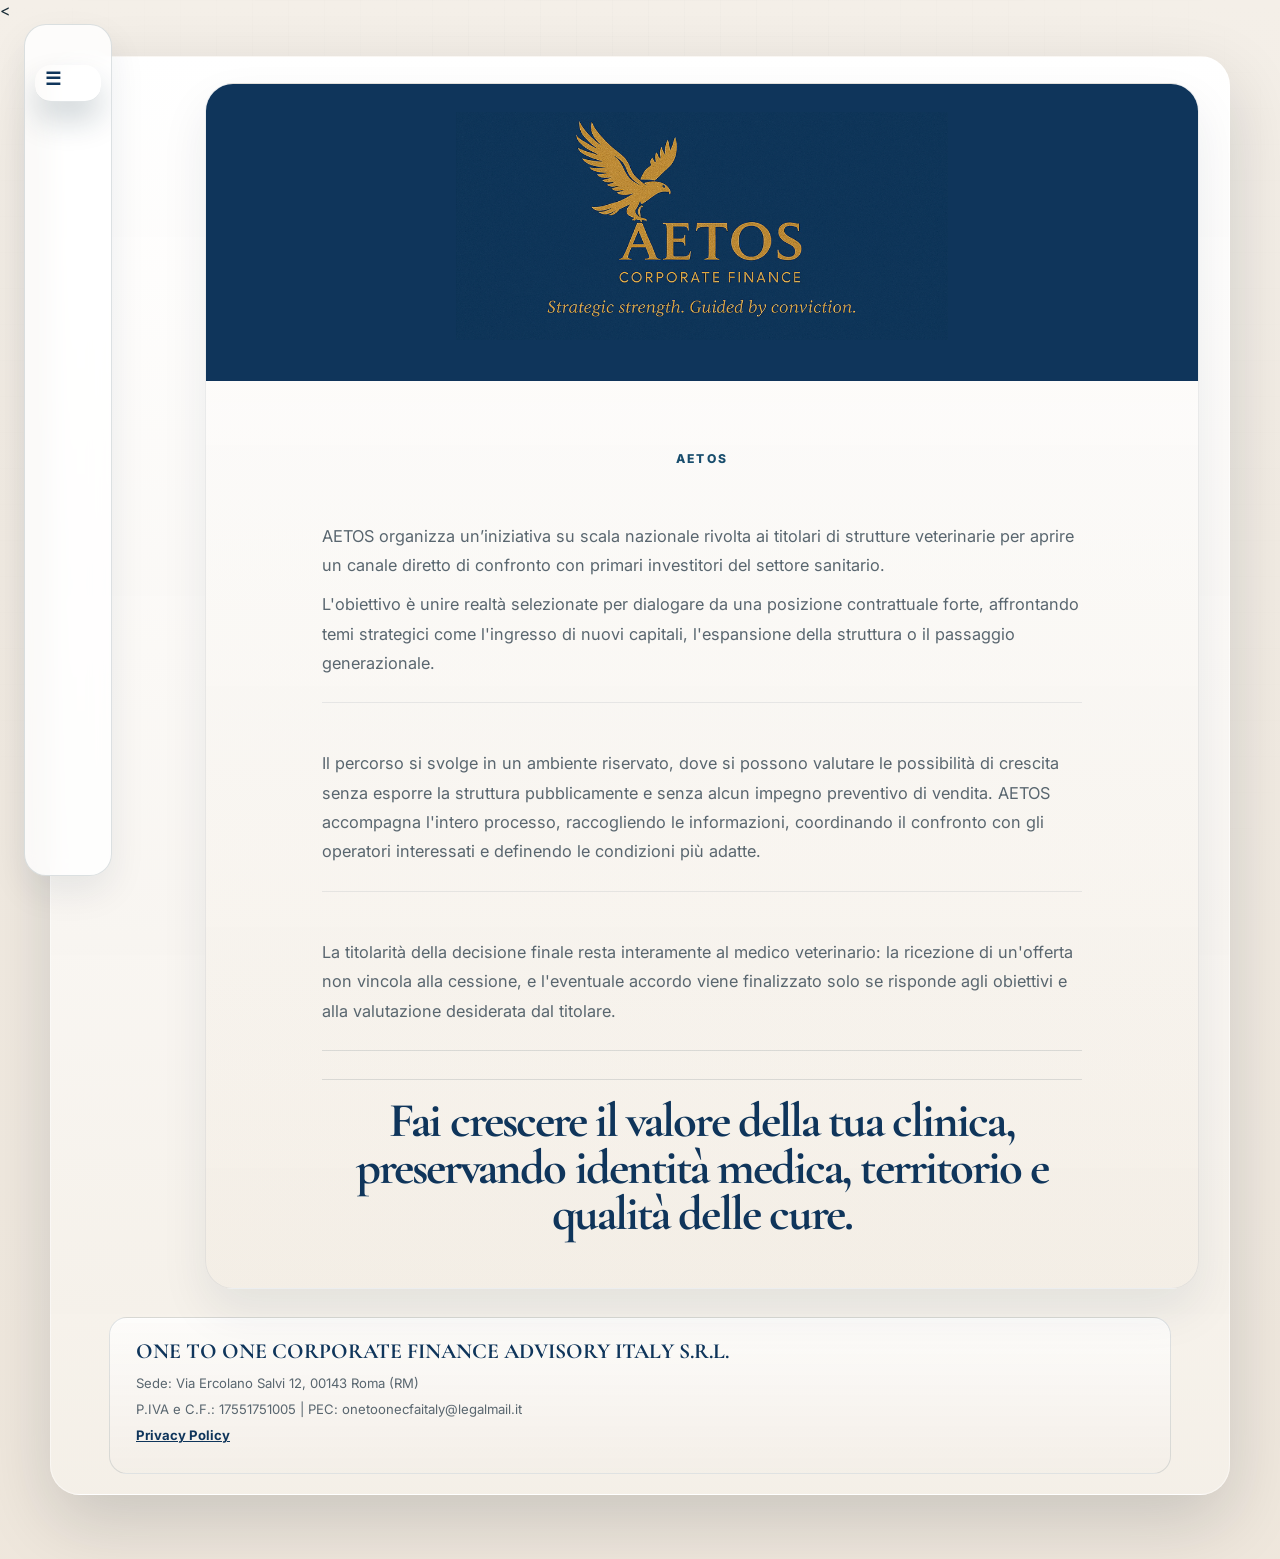
==== index.html @ 344b4015 "Collega mobile-fix v99" ====
<<!DOCTYPE html>
<html lang="it">
<head>
    <meta charset="UTF-8">
    <meta name="viewport" content="width=device-width, initial-scale=1.0">

    <title>Candidatura | Veterinary Target Platform</title>

    <style>
        @import url('https://fonts.googleapis.com/css2?family=Cormorant+Garamond:wght@400;500;600;700&family=Inter:wght@400;500;600;700;800&display=swap');

:root {
            --navy-950: #071c2b;
            --navy-900: #0f355b;
            --navy-800: #123a53;
            --navy-700: #184d6d;
            --gold-500: #1b4d6d;
            --gold-400: #2a6488;
            --gold-300: #3d7ca0;
            --ivory: #f4efe7;
            --text: #172b36;
            --muted: #59666f;
            --panel: rgba(255, 255, 255, 0.96);
            --soft-border: rgba(13, 44, 61, 0.12);
            --shadow: 0 32px 90px rgba(7, 20, 29, 0.32);
            --ease-smooth: cubic-bezier(0.16, 1, 0.3, 1);
            --ease-out: cubic-bezier(0.22, 1, 0.36, 1);
        }

        * {
            box-sizing: border-box;
        }

        html {
            scroll-behavior: smooth;
        }

        body {
            margin: 0;
            font-family: "Inter", "Segoe UI", sans-serif;
            background: linear-gradient(180deg, rgba(244, 239, 232, 1), rgba(238, 230, 219, 0.96));
            color: var(--text);
            position: relative;
        }

        body::before {
            content: "";
            position: fixed;
            inset: 0;
            background-image:
                linear-gradient(rgba(13,44,61,0.015) 1px, transparent 1px),
                linear-gradient(90deg, rgba(13,44,61,0.015) 1px, transparent 1px);
            background-size: 36px 36px;
            mask-image: radial-gradient(circle at center, black 35%, transparent 100%);
            pointer-events: none;
        }

        ::selection {
            background: rgba(216, 181, 98, 0.35);
        }

        .page-shell {
            padding: 36px 22px 64px;
            position: relative;
            z-index: 1;
            min-height: 100vh;
        }

        .home-layout {
            max-width: 1180px;
            margin: 0 auto;
            min-height: 100%;
            position: relative;
        }

        .side-rail {
            position: fixed;
            top: 24px;
            left: 24px;
            width: 88px;
            min-height: calc(100vh - 48px);
            background: rgba(255, 255, 255, 0.82);
            border: 1px solid rgba(13, 44, 61, 0.14);
            border-radius: 22px;
            padding: 12px 10px;
            box-shadow: 0 16px 36px rgba(13, 44, 61, 0.08);
            backdrop-filter: blur(10px);
            transition: width 0.25s ease, padding 0.25s ease;
            overflow: hidden;
            z-index: 20;
            display: flex;
            flex-direction: column;
        }

        .side-rail.is-expanded {
            width: 230px;
            padding: 14px 12px;
        }

        .side-brand {
            display: flex;
            justify-content: flex-start;
            align-items: center;
            width: 100%;
            padding: 6px 0 12px 10px;
            border: none;
            background: transparent;
            cursor: pointer;
            border-bottom: 1px solid rgba(13, 44, 61, 0.12);
            margin-bottom: 14px;
            color: var(--navy-900);
            font-size: 1.1rem;
            line-height: 1;
        }

        .side-menu {
            display: none;
            flex-direction: column;
            gap: 10px;
            width: 100%;
            margin-top: 4px;
        }

        .side-rail.is-expanded .side-menu {
            display: flex;
        }

        .side-menu-button {
            width: 100%;
            display: flex;
            align-items: center;
            justify-content: center;
            gap: 10px;
            padding: 12px 14px;
            border: 1px solid rgba(13, 44, 61, 0.12);
            border-radius: 14px;
            background: rgba(255,255,255,0.9);
            color: var(--navy-900);
            font-size: 0.78rem;
            font-weight: 800;
            letter-spacing: 0.1em;
            text-transform: uppercase;
            cursor: pointer;
            transition: transform 0.25s var(--ease-out), border-color 0.25s var(--ease-out), box-shadow 0.25s var(--ease-out), background 0.25s var(--ease-out);
            text-align: center;
            position: relative;
            overflow: hidden;
        }

        .side-menu-button::after {
            content: "";
            position: absolute;
            left: 12px;
            right: 12px;
            bottom: 7px;
            height: 1px;
            background: rgba(13, 44, 61, 0.7);
            transform: scaleX(0);
            transform-origin: left center;
            transition: transform 0.3s var(--ease-out);
        }

        .side-menu-button:hover::after {
            transform: scaleX(1);
        }

        .side-menu-button:hover {
            transform: translateY(-1px);
            border-color: rgba(13, 44, 61, 0.26);
            box-shadow: 0 8px 18px rgba(13, 44, 61, 0.06);
            background: rgba(255,255,255,1);
        }

        .menu-icon {
            font-size: 1rem;
            line-height: 1;
        }

        .content-panel {
            min-height: 520px;
            background: linear-gradient(180deg, rgba(255,255,255,0.97), rgba(244,239,232,0.99));
            border: 1px solid rgba(13, 44, 61, 0.08);
            border-radius: 28px;
            box-shadow: 0 22px 48px rgba(13, 44, 61, 0.08);
            overflow: hidden;
            position: relative;
            margin-left: 124px;
        }

        .content-panel::before {
            display: none;
        }

        .home-empty-state {
            min-height: 420px;
            display: flex;
            align-items: center;
            justify-content: center;
            background: linear-gradient(180deg, rgba(255,255,255,0.1), rgba(216, 181, 98, 0.02));
            border-radius: 0 0 28px 28px;
            padding: 36px 18px 44px;
        }

        .origination-shell {
            width: min(100%, 860px);
            margin: 0 auto;
            padding: 12px 0 6px;
        }

        .origination-header {
            text-align: center;
            margin-bottom: 32px;
        }

        .origination-kicker {
            margin: 0;
            color: var(--navy-700);
            font-size: 0.76rem;
            font-weight: 800;
            letter-spacing: 0.18em;
            text-transform: uppercase;
        }

        .origination-flow {
            display: flex;
            flex-direction: column;
            align-items: center;
            gap: 22px;
        }

        .origination-step {
            width: min(100%, 760px);
            display: flex;
            align-items: center;
            gap: 20px;
            padding: 24px 0;
            background: transparent;
            border: none;
            border-bottom: 1px solid rgba(13, 44, 61, 0.08);
            border-radius: 0;
            box-shadow: none;
            opacity: 0;
            transform: translateY(24px);
            animation: originationFadeUp 0.7s ease forwards;
        }

        .origination-step-result {
            border-bottom: 1px solid rgba(13, 44, 61, 0.12);
            background: transparent;
            box-shadow: none;
        }

        .step-01 {
            animation-delay: 0.15s;
        }

        .step-02 {
            animation-delay: 0.9s;
        }

        .step-03 {
            animation-delay: 1.65s;
        }

        .step-copy {
            display: flex;
            flex-direction: column;
            gap: 10px;
            width: 100%;
        }

        .step-description {
            margin: 0;
            color: var(--muted);
            font-size: 1.02rem;
            line-height: 1.8;
        }

        .origination-slogan-wrap {
            width: min(100%, 760px);
            margin: 28px auto 0;
            text-align: center;
            opacity: 0;
            transform: translateY(24px);
            animation: originationFadeUp 0.8s ease forwards;
            animation-delay: 2.45s;
            padding-top: 18px;
            border-top: 1px solid rgba(13, 44, 61, 0.12);
        }

        .origination-slogan {
            margin: 0;
            color: var(--navy-900);
            font-family: "Cormorant Garamond", Georgia, serif;
            font-weight: 700;
            font-size: clamp(2.5rem, 3.8vw, 4.2rem);
            line-height: 0.96;
            letter-spacing: -0.04em;
        }

        .home-main-content {
            width: min(100%, 1040px);
            margin: 0 auto;
            padding: 8px 0 18px;
        }

        .section-shell {
            width: min(100%, 1000px);
            margin: 0 auto;
        }

        .hero-section {
            display: grid;
            grid-template-columns: minmax(0, 1.45fr) minmax(250px, 0.75fr);
            gap: 28px;
            align-items: center;
            padding: 10px 0 8px;
        }

        .section-kicker {
            margin: 0 0 14px;
            color: var(--navy-700);
            font-size: 0.74rem;
            font-weight: 800;
            letter-spacing: 0.18em;
            text-transform: uppercase;
        }

        .hero-copy h1 {
            margin: 0;
            font-size: clamp(3rem, 4vw, 5rem);
            line-height: 0.96;
            letter-spacing: -0.05em;
        }

        .lead {
            margin: 22px 0 0;
            color: var(--muted);
            font-size: 1.08rem;
            line-height: 1.8;
            max-width: 720px;
        }

        .hero-badges {
            display: flex;
            flex-wrap: wrap;
            gap: 12px;
            margin-top: 22px;
        }

        .mini-badge {
            display: inline-flex;
            align-items: center;
            padding: 10px 14px;
            border-radius: 999px;
            background: rgba(15, 53, 91, 0.06);
            border: 1px solid rgba(15, 53, 91, 0.12);
            font-size: 0.82rem;
            font-weight: 700;
            color: var(--navy-900);
            line-height: 1.2;
        }

        .hero-actions {
            margin-top: 28px;
        }

        .primary-button {
            display: inline-flex;
            align-items: center;
            justify-content: center;
            padding: 16px 24px;
            border-radius: 16px;
            background: linear-gradient(135deg, var(--navy-900), var(--navy-700), var(--gold-500));
            color: #edf4fb;
            font-size: 0.88rem;
            font-weight: 800;
            letter-spacing: 0.08em;
            text-transform: uppercase;
            text-decoration: none;
            box-shadow: 0 18px 30px rgba(13, 44, 61, 0.18);
            transition: transform 0.2s ease, box-shadow 0.2s ease, filter 0.2s ease;
        }

        .primary-button:hover {
            transform: translateY(-1px);
            box-shadow: 0 24px 38px rgba(13, 44, 61, 0.24);
            filter: brightness(1.04);
        }

        .hero-panel {
            background: linear-gradient(180deg, rgba(15, 53, 91, 0.06), rgba(15, 53, 91, 0.02));
            border: 1px solid rgba(15, 53, 91, 0.12);
            border-radius: 24px;
            padding: 22px 20px;
            box-shadow: inset 0 1px 0 rgba(255,255,255,0.7);
        }

        .metric {
            display: flex;
            flex-direction: column;
            gap: 4px;
            padding: 14px 0;
            border-bottom: 1px solid rgba(13, 44, 61, 0.08);
        }

        .metric:last-child {
            border-bottom: none;
            padding-bottom: 0;
        }

        .metric-value {
            font-size: clamp(1.8rem, 2vw, 2.6rem);
            font-weight: 800;
            line-height: 1;
            color: var(--navy-900);
            font-family: "Cormorant Garamond", Georgia, serif;
            letter-spacing: -0.04em;
        }

        .metric-label {
            color: var(--muted);
            font-size: 0.86rem;
            line-height: 1.6;
        }

        .section-heading {
            margin-bottom: 24px;
        }

        .section-heading h2 {
            margin: 0;
        }

        .comparison-grid,
        .conditions-grid,
        .process-grid {
            display: grid;
            gap: 20px;
        }

        .comparison-grid {
            grid-template-columns: repeat(2, minmax(0, 1fr));
        }

        .comparison-card,
        .condition-card,
        .process-step,
        .compact-form {
            background: linear-gradient(180deg, rgba(255,255,255,0.65), rgba(244,239,232,0.7));
            border: 1px solid rgba(13, 44, 61, 0.08);
            border-radius: 24px;
            box-shadow: inset 0 1px 0 rgba(255,255,255,0.7);
        }

        .comparison-card {
            padding: 24px 22px;
            transition: transform 0.25s var(--ease-out), border-color 0.25s var(--ease-out), box-shadow 0.25s var(--ease-out);
        }

        .comparison-card--featured {
            background: linear-gradient(180deg, rgba(15, 53, 91, 0.05), rgba(15, 53, 91, 0.02));
            border-color: rgba(15, 53, 91, 0.18);
            box-shadow: 0 22px 34px rgba(13, 44, 61, 0.06), inset 0 1px 0 rgba(255,255,255,0.7);
        }

        .comparison-card:hover,
        .condition-card:hover,
        .process-step:hover {
            transform: translateY(-2px);
            border-color: rgba(13, 44, 61, 0.18);
            box-shadow: 0 18px 28px rgba(13, 44, 61, 0.06), inset 0 1px 0 rgba(255,255,255,0.8);
        }

        .card-tag {
            display: inline-flex;
            padding: 8px 10px;
            border-radius: 999px;
            background: rgba(15, 53, 91, 0.06);
            border: 1px solid rgba(15, 53, 91, 0.12);
            color: var(--navy-700);
            font-size: 0.72rem;
            font-weight: 800;
            letter-spacing: 0.12em;
            text-transform: uppercase;
        }

        .comparison-card h3,
        .condition-card h3,
        .process-step h3 {
            margin: 18px 0 10px;
            color: var(--navy-900);
            font-size: 1.4rem;
            line-height: 1.2;
            font-family: "Cormorant Garamond", Georgia, serif;
        }

        .comparison-card ul {
            list-style: none;
            padding: 0;
            margin: 0;
            display: grid;
            gap: 10px;
        }

        .comparison-card li {
            position: relative;
            padding-left: 18px;
            color: var(--muted);
            line-height: 1.6;
            font-size: 0.96rem;
        }

        .comparison-card li::before {
            content: "✦";
            position: absolute;
            left: 0;
            top: 0;
            color: var(--navy-700);
        }

        .process-grid {
            grid-template-columns: repeat(4, minmax(0, 1fr));
        }

        .process-step {
            padding: 22px 18px;
        }

        .step-number {
            display: inline-flex;
            min-width: 48px;
            justify-content: center;
            padding: 7px 10px;
            border-radius: 10px;
            background: rgba(15, 53, 91, 0.06);
            color: var(--navy-900);
            font-size: 0.82rem;
            font-weight: 800;
            letter-spacing: 0.12em;
            text-transform: uppercase;
        }

        .process-step p {
            margin: 0;
            color: var(--muted);
            line-height: 1.7;
            font-size: 0.94rem;
        }

        .conditions-grid {
            grid-template-columns: repeat(3, minmax(0, 1fr));
        }

        .condition-card {
            padding: 22px 20px;
        }

        .condition-tag {
            display: inline-flex;
            margin-bottom: 10px;
            padding: 9px 10px;
            border-radius: 10px;
            background: rgba(15, 53, 91, 0.06);
            border: 1px solid rgba(15, 53, 91, 0.12);
            color: var(--navy-900);
            font-size: 0.76rem;
            font-weight: 800;
            letter-spacing: 0.12em;
            text-transform: uppercase;
        }

        .condition-card p {
            margin: 0;
            color: var(--muted);
            line-height: 1.7;
            font-size: 0.96rem;
        }

        .application-section {
            padding-top: 6px;
        }

        .compact-form {
            padding: 22px;
        }

        .compact-form .grid {
            gap: 18px;
        }

        .checkbox-row {
            margin-top: 18px;
        }

        .checkbox-label {
            display: flex;
            align-items: center;
            gap: 10px;
            font-family: "Inter", "Segoe UI", sans-serif;
            font-size: 0.95rem;
            font-weight: 600;
            color: var(--muted);
        }

        .checkbox-label input {
            width: 18px;
            height: 18px;
            accent-color: var(--navy-900);
            margin: 0;
        }

        .privacy-error {
            display: none;
            margin: 10px 0 0 28px;
            color: #b42318;
            font-size: 0.9rem;
            font-weight: 700;
            line-height: 1.5;
        }

        .privacy-error.is-visible {
            display: block;
        }

        .home-section-spacer {
            padding-top: 6px;
        }

        @keyframes originationFadeUp {
            0% {
                opacity: 0;
                transform: translateY(24px);
            }
            100% {
                opacity: 1;
                transform: translateY(0);
            }
        }

        .content-section {
            display: none;
            padding: 30px 28px 40px;
        }

        .content-section.is-visible {
            display: block;
        }

        #progetto-section {
            min-height: 420px;
            padding: 0;
            background: transparent;
        }

        #candidati-section {
            padding-top: 18px;
        }

        #candidati-section form {
            padding: 8px 8px 6px;
        }

        #candidati-section form h2 {
            margin-top: 56px;
            margin-bottom: 20px;
        }

        #candidati-section form h2:first-of-type {
            margin-top: 18px;
        }

        #candidati-section .grid {
            gap: 28px;
            margin-bottom: 10px;
        }

        #candidati-section .question {
            margin: 0 0 22px;
            padding: 18px 18px 16px;
            border: 1px solid rgba(13, 44, 61, 0.08);
            border-radius: 22px;
            background: linear-gradient(180deg, rgba(255,255,255,0.52), rgba(244,239,232,0.65));
            box-shadow: inset 0 1px 0 rgba(255,255,255,0.7);
            transition: transform 0.3s var(--ease-out), border-color 0.3s var(--ease-out), box-shadow 0.3s var(--ease-out), background 0.3s var(--ease-out);
        }

        #candidati-section .question:hover {
            transform: translateY(-2px);
            border-color: rgba(13, 44, 61, 0.16);
            box-shadow: 0 16px 30px rgba(13, 44, 61, 0.06), inset 0 1px 0 rgba(255,255,255,0.8);
            background: linear-gradient(180deg, rgba(255,255,255,0.7), rgba(244,239,232,0.8));
        }

        #candidati-section .question + .question {
            margin-top: 8px;
        }

        #candidati-section .question > label {
            margin-bottom: 12px;
        }

        #candidati-section .question .note {
            margin-bottom: 12px;
        }

        #candidati-section .grid .question {
            margin-bottom: 0;
        }

        #candidati-section form button {
            margin-top: 32px;
        }

        #candidati-section.is-visible h2,
        #candidati-section.is-visible .question,
        #candidati-section.is-visible .grid,
        #candidati-section.is-visible button {
            opacity: 0;
            transform: translateY(22px);
            animation: candidateSectionReveal 0.75s var(--ease-smooth) forwards;
        }

        #candidati-section.is-visible h2 {
            animation-delay: 0.06s;
        }

        #candidati-section.is-visible .grid {
            animation-delay: 0.12s;
        }

        #candidati-section.is-visible .question {
            animation-delay: 0.18s;
        }

        #candidati-section.is-visible button {
            animation-delay: 0.32s;
        }

        @keyframes candidateSectionReveal {
            0% {
                opacity: 0;
                transform: translateY(22px);
            }
            100% {
                opacity: 1;
                transform: translateY(0);
            }
        }

        [data-reveal] {
            opacity: 0;
            transform: translateY(20px);
            transition: opacity 0.7s var(--ease-smooth), transform 0.7s var(--ease-smooth), box-shadow 0.35s var(--ease-out), border-color 0.35s var(--ease-out);
        }

        [data-reveal].is-visible {
            opacity: 1;
            transform: translateY(0);
        }

        .simple-page {
            max-width: 760px;
            margin: 0 auto;
            padding: 34px 36px 18px;
        }

        .content-section.is-visible {
            display: block;
        }

        .simple-page h1 {
            margin-bottom: 12px;
        }

        .simple-page p {
            color: var(--muted);
            line-height: 1.8;
            font-size: 1.02rem;
        }

        .simple-page .lead {
            margin: 0 0 22px;
            color: var(--muted);
            font-size: 1rem;
        }

        .privacy-page {
            max-width: 860px;
        }

        .privacy-page h1 {
            color: var(--navy-900);
            font-family: "Cormorant Garamond", Georgia, serif;
            font-size: clamp(2.2rem, 3.2vw, 3.5rem);
            line-height: 1.05;
            letter-spacing: -0.03em;
        }

        .privacy-page h2 {
            margin: 34px 0 10px;
            color: var(--navy-900);
            font-family: "Cormorant Garamond", Georgia, serif;
            font-size: clamp(1.55rem, 2vw, 2.1rem);
            line-height: 1.1;
        }

        .privacy-page p,
        .privacy-page li {
            color: var(--muted);
            font-size: 0.98rem;
            line-height: 1.8;
        }

        .privacy-page ul {
            margin: 0 0 22px;
            padding-left: 22px;
        }

        .privacy-page li {
            margin-bottom: 12px;
            padding-left: 4px;
        }

        .privacy-page a {
            color: var(--navy-900);
            font-weight: 700;
        }

        .privacy-page strong {
            color: var(--text);
        }

        .profile-grid {
            display: grid;
            grid-template-columns: repeat(2, minmax(0, 1fr));
            gap: 22px;
            margin-top: 26px;
        }

        .profile-card {
            position: relative;
            background: linear-gradient(180deg, rgba(255,255,255,0.72), rgba(244,239,232,0.82));
            border: 1px solid rgba(13, 44, 61, 0.12);
            border-radius: 26px;
            padding: 26px 24px;
            box-shadow: inset 0 1px 0 rgba(255,255,255,0.8), 0 18px 34px rgba(13, 44, 61, 0.06);
            overflow: hidden;
            transition: transform 0.35s var(--ease-out), box-shadow 0.35s var(--ease-out), border-color 0.35s var(--ease-out);
        }

        .profile-card::before {
            content: "";
            position: absolute;
            inset: 0 auto auto 0;
            width: 100%;
            height: 4px;
            background: linear-gradient(90deg, var(--navy-900), var(--gold-500), transparent);
        }

        .profile-card:hover {
            transform: translateY(-3px);
            border-color: rgba(13, 44, 61, 0.18);
            box-shadow: 0 24px 44px rgba(13, 44, 61, 0.09), inset 0 1px 0 rgba(255,255,255,0.85);
        }

        .profile-badge {
            display: inline-flex;
            align-items: center;
            padding: 7px 10px;
            border-radius: 999px;
            background: rgba(15, 53, 91, 0.06);
            border: 1px solid rgba(15, 53, 91, 0.1);
            color: var(--navy-900);
            font-size: 0.7rem;
            font-weight: 800;
            letter-spacing: 0.12em;
            text-transform: uppercase;
        }

        .profile-name {
            margin: 20px 0 8px;
            color: var(--navy-900);
            font-family: "Cormorant Garamond", Georgia, serif;
            font-size: clamp(2rem, 2.2vw, 2.8rem);
            line-height: 1;
            letter-spacing: -0.03em;
        }

        .profile-role {
            margin: 0 0 14px;
            color: var(--navy-700);
            font-size: 0.85rem;
            font-weight: 800;
            letter-spacing: 0.08em;
            text-transform: uppercase;
        }

        .profile-card p {
            margin: 0;
            color: var(--muted);
            line-height: 1.8;
            font-size: 0.98rem;
        }

        .contact-layout {
            display: grid;
            grid-template-columns: repeat(2, minmax(0, 1fr));
            gap: 20px;
            margin-top: 18px;
        }

        .contact-card {
            background: linear-gradient(180deg, rgba(15, 53, 91, 0.03), rgba(15, 53, 91, 0.01));
            border: 1px solid rgba(15, 53, 91, 0.10);
            border-radius: 20px;
            padding: 24px 22px;
            box-shadow: inset 0 1px 0 rgba(255,255,255,0.45);
            transition: transform 0.35s var(--ease-out), box-shadow 0.35s var(--ease-out), border-color 0.35s var(--ease-out);
        }

        .contact-card:hover {
            transform: translateY(-2px);
            border-color: rgba(13, 44, 61, 0.2);
            box-shadow: 0 18px 34px rgba(13, 44, 61, 0.08), inset 0 1px 0 rgba(255,255,255,0.6);
        }

        .contact-label {
            margin: 0 0 10px;
            color: var(--navy-900);
            font-size: 0.7rem;
            font-weight: 800;
            letter-spacing: 0.14em;
            text-transform: uppercase;
        }

        .contact-value {
            margin: 0;
            color: var(--text);
            font-size: 1rem;
            line-height: 1.7;
        }

        .contact-value a {
            color: var(--navy-900);
            text-decoration: none;
            font-weight: 600;
            position: relative;
        }

        .contact-value a::after {
            content: "";
            position: absolute;
            left: 0;
            bottom: -2px;
            width: 100%;
            height: 1px;
            background: rgba(13, 44, 61, 0.72);
            transform: scaleX(0);
            transform-origin: left;
            transition: transform 0.3s var(--ease-out);
        }

        .contact-value a:hover::after {
            transform: scaleX(1);
        }

        .contact-value a:hover {
            text-decoration: none;
        }

        .container {
            max-width: 1180px;
            margin: 0 auto;
            background: linear-gradient(180deg, rgba(255,255,255,0.985), rgba(244,239,232,0.97));
            border: 1px solid rgba(255,255,255,0.45);
            border-radius: 30px;
            box-shadow: 0 26px 70px rgba(7, 20, 29, 0.16);
            padding: 26px 30px 20px;
            overflow: hidden;
            position: relative;
        }

        .container::before {
            display: none;
        }

        .brand-header {
            display: flex;
            justify-content: center;
            padding: 10px 0 22px;
            border-bottom: 1px solid rgba(15, 53, 91, 0.22);
            margin-bottom: 22px;
            background: linear-gradient(180deg, #0f355b 0%, #0f355b 100%);
            border-radius: 22px 22px 0 0;
        }

        .brand-header img {
            display: block;
            width: min(100%, 540px);
            height: auto;
            filter: none;
            opacity: 1;
            padding: 18px 24px;
        }

        .hero {
            display: grid;
            grid-template-columns: minmax(0, 1.6fr) minmax(260px, 0.9fr);
            gap: 24px;
            align-items: center;
            padding: 16px 0 10px;
        }

        .eyebrow {
            margin: 0 0 10px;
            color: var(--navy-700);
            font-size: 0.72rem;
            font-weight: 800;
            letter-spacing: 0.18em;
            text-transform: uppercase;
        }

        h1 {
            margin: 0;
            font-family: "Cormorant Garamond", Georgia, serif;
            font-size: clamp(3.1rem, 4vw, 5.35rem);
            line-height: 0.93;
            letter-spacing: -0.05em;
            color: var(--navy-900);
            font-weight: 700;
        }

        .intro {
            color: var(--muted);
            margin: 18px 0 0;
            line-height: 1.8;
            font-size: 1.09rem;
            max-width: 780px;
        }

        .hero-aside {
            background: linear-gradient(155deg, var(--navy-900), var(--navy-700));
            color: #edf4fb;
            border-radius: 20px;
            padding: 22px 22px 18px;
            box-shadow: 0 18px 40px rgba(12, 28, 42, 0.22);
        }

        .card-label {
            margin: 0 0 14px;
            color: var(--gold-300);
            font-size: 0.72rem;
            font-weight: 700;
            letter-spacing: 0.16em;
            text-transform: uppercase;
        }

        .hero-aside ul {
            list-style: none;
            margin: 0;
            padding: 0;
            display: grid;
            gap: 12px;
        }

        .hero-aside li {
            display: flex;
            align-items: flex-start;
            gap: 10px;
            line-height: 1.45;
            color: #edf4fb;
        }

        .hero-aside li::before {
            content: "✦";
            color: var(--gold-500);
            font-size: 1rem;
            margin-top: 1px;
        }

        .stats-grid {
            display: grid;
            grid-template-columns: repeat(3, minmax(0, 1fr));
            gap: 16px;
            margin: 24px 0 14px;
        }

        .stat-card {
            background: rgba(18, 58, 83, 0.04);
            border: 1px solid var(--soft-border);
            border-radius: 18px;
            padding: 18px 18px 16px;
            transition: transform 0.2s ease, box-shadow 0.2s ease, border-color 0.2s ease;
        }

        .stat-card:hover {
            transform: translateY(-2px);
            box-shadow: 0 16px 28px rgba(13, 44, 61, 0.08);
            border-color: rgba(216, 181, 98, 0.5);
        }

        .stat-number {
            margin: 0;
            color: var(--navy-900);
            font-size: clamp(1.35rem, 2vw, 1.8rem);
            font-weight: 800;
        }

        .stat-label {
            margin-top: 6px;
            color: var(--muted);
            font-size: 0.76rem;
            letter-spacing: 0.12em;
            text-transform: uppercase;
        }

        h2 {
            margin: 42px 0 18px;
            padding-bottom: 12px;
            border-bottom: 1px solid rgba(13, 44, 61, 0.12);
            font-family: "Cormorant Garamond", Georgia, serif;
            font-size: clamp(2.5rem, 2.9vw, 3.5rem);
            line-height: 1;
            color: var(--navy-900);
            letter-spacing: -0.03em;
            font-weight: 700;
        }

        .question {
            margin: 0 0 22px;
            padding: 0;
            background: transparent;
            border: none;
            border-radius: 0;
            backdrop-filter: none;
        }

        .question + .question {
            padding-top: 0;
            border-top: none;
        }

        label {
            display: block;
            font-family: "Cormorant Garamond", Georgia, serif;
            font-weight: 700;
            margin-bottom: 10px;
            color: var(--navy-900);
            font-size: 1.36rem;
            letter-spacing: 0.01em;
            text-transform: none;
        }

        input, select {
            width: 100%;
            padding: 14px 16px;
            border: 1px solid rgba(13, 44, 61, 0.18);
            border-radius: 14px;
            background: linear-gradient(180deg, rgba(255,255,255,0.99), rgba(245,239,232,0.96));
            box-sizing: border-box;
            font-size: 0.98rem;
            color: var(--text);
            transition: border-color 0.2s ease, box-shadow 0.2s ease, transform 0.2s ease, background 0.2s ease;
            box-shadow: inset 0 1px 0 rgba(255,255,255,0.6), 0 2px 5px rgba(13,44,61,0.02);
        }

        input:hover, select:hover {
            border-color: rgba(13, 44, 61, 0.28);
        }

        input:focus, select:focus {
            outline: none;
            border-color: var(--gold-500);
            box-shadow: 0 0 0 4px rgba(216, 181, 98, 0.16), inset 0 1px 0 rgba(255,255,255,0.7);
            background: linear-gradient(180deg, rgba(255,255,255,1), rgba(249,244,238,1));
        }

        .grid {
            display: grid;
            grid-template-columns: repeat(2, minmax(0, 1fr));
            gap: 22px;
        }

        .note {
            margin-top: 8px;
            color: var(--muted);
            font-size: 0.87rem;
            line-height: 1.6;
        }

        button {
            margin-top: 28px;
            width: 100%;
            padding: 18px 20px;
            border: none;
            border-radius: 16px;
            background: linear-gradient(135deg, var(--navy-900), var(--navy-700), var(--gold-500));
            color: #edf4fb;
            font-size: 0.95rem;
            font-weight: 800;
            letter-spacing: 0.08em;
            text-transform: uppercase;
            cursor: pointer;
            box-shadow: 0 18px 32px rgba(13, 44, 61, 0.2);
            transition: transform 0.2s ease, box-shadow 0.2s ease, filter 0.2s ease;
        }

        button:hover {
            transform: translateY(-1px);
            box-shadow: 0 24px 38px rgba(13, 44, 61, 0.28);
            filter: brightness(1.04);
        }

        .page-footer {
            margin-top: 30px;
            padding: 22px 18px 6px;
            border-top: 1px solid rgba(13, 44, 61, 0.12);
            color: var(--muted);
            font-size: 0.72rem;
            letter-spacing: 0.12em;
            text-transform: uppercase;
            font-weight: 700;
        }

        .footer-grid {
            display: grid;
            grid-template-columns: 1.1fr 1.4fr 1fr;
            gap: 22px;
            align-items: start;
            margin-bottom: 18px;
        }

        .footer-brand {
            display: flex;
            align-items: center;
        }

        .footer-brand img {
            width: min(100%, 220px);
            height: auto;
            filter: drop-shadow(0 10px 18px rgba(13, 44, 61, 0.12));
        }

        .footer-title {
            margin: 0 0 8px;
            color: var(--navy-900);
            font-size: 0.72rem;
            letter-spacing: 0.12em;
            text-transform: uppercase;
            font-weight: 800;
        }

        .footer-copy {
            margin: 0;
            line-height: 1.7;
            color: var(--muted);
            font-size: 0.78rem;
            letter-spacing: normal;
            text-transform: none;
        }

        .footer-links {
            display: grid;
            gap: 8px;
        }

        .footer-links a {
            color: var(--navy-700);
            text-decoration: none;
            font-size: 0.78rem;
            transition: color 0.2s ease;
            letter-spacing: normal;
            text-transform: none;
            position: relative;
        }

        .footer-links a::after {
            content: "";
            position: absolute;
            left: 0;
            bottom: -2px;
            width: 100%;
            height: 1px;
            background: rgba(13, 44, 61, 0.72);
            transform: scaleX(0);
            transform-origin: left;
            transition: transform 0.3s var(--ease-out);
        }

        .footer-links a:hover::after {
            transform: scaleX(1);
        }

        .footer-links a:hover {
            color: var(--navy-900);
        }

        .footer-note {
            text-align: center;
            padding-top: 12px;
            border-top: 1px solid rgba(13, 44, 61, 0.08);
            color: var(--muted);
            font-size: 0.7rem;
            letter-spacing: 0.1em;
            text-transform: uppercase;
            line-height: 1.6;
        }

        .legal-footer {
            margin: 28px 28px 0;
            padding: 22px 26px;
            border: 1px solid rgba(13, 44, 61, 0.12);
            border-radius: 18px;
            background: linear-gradient(180deg, rgba(255,255,255,0.78), rgba(244,239,232,0.84));
            box-shadow: inset 0 1px 0 rgba(255,255,255,0.72);
            color: var(--muted);
            font-size: 0.82rem;
            line-height: 1.7;
        }

        .legal-footer strong {
            display: block;
            margin-bottom: 8px;
            color: var(--navy-900);
            font-family: "Cormorant Garamond", Georgia, serif;
            font-size: 1.35rem;
            line-height: 1.1;
        }

        .legal-footer p {
            margin: 4px 0;
        }

        .legal-footer a {
            color: var(--navy-900);
            font-weight: 700;
        }

        @media (max-width: 768px) {
            .side-rail {
                position: static;
                width: 100%;
                min-height: auto;
            }

            .side-rail.is-expanded {
                width: 100%;
            }

            .content-panel {
                margin-left: 0;
                margin-top: 18px;
            }

            .container {
                padding: 22px 18px 12px;
            }

            .hero {
                grid-template-columns: 1fr;
            }

            .stats-grid,
            .grid {
                grid-template-columns: 1fr;
            }

            .brand-header img {
                width: min(100%, 380px);
            }

            .footer-grid {
                grid-template-columns: 1fr;
            }

            .legal-footer {
                margin: 22px 18px 0;
                padding: 18px 20px;
            }
        }
    </style>
</head>

<body>

<div class="page-shell">

<div class="container">

    <div class="home-layout">
        <aside class="side-rail" id="sideRail">
            <button class="side-brand" type="button" aria-label="Apri menu" id="menuToggle">
                ☰
            </button>

            <div class="side-menu">
                <button class="side-menu-button" type="button" data-home="true">
                    Home
                </button>

                <button class="side-menu-button" type="button" data-section="progetto-section">
                    Il Progetto
                </button>

                <button class="side-menu-button" type="button" data-section="candidati-section">
                    Candidati
                </button>

                <button class="side-menu-button" type="button" data-section="chi-siamo-section">
                    Chi siamo
                </button>

                <button class="side-menu-button" type="button" data-section="contatti-section">
                    Contatti
                </button>
            </div>
        </aside>

        <main class="content-panel">
            <header class="brand-header">
                <img src="logo/logo.png" alt="Veterinary Target Platform logo">
            </header>

            <div class="home-empty-state" id="homeEmptyState">
                <div class="origination-shell">
                    <div class="origination-header">
                        <p class="origination-kicker">AETOS</p>
                    </div>

                    <div class="origination-flow">
                        <div class="origination-step step-01">
                            <div class="step-copy">
                                <p class="step-description">
                                    AETOS organizza un’iniziativa su scala nazionale rivolta ai titolari di strutture veterinarie per aprire un canale diretto di confronto con primari investitori del settore sanitario.
                                </p>
                                <p class="step-description">
                                    L'obiettivo è unire realtà selezionate per dialogare da una posizione contrattuale forte, affrontando temi strategici come l'ingresso di nuovi capitali, l'espansione della struttura o il passaggio generazionale.
                                </p>
                            </div>
                        </div>

                        <div class="origination-step step-02">
                            <div class="step-copy">
                                <p class="step-description">
                                    Il percorso si svolge in un ambiente riservato, dove si possono valutare le possibilità di crescita senza esporre la struttura pubblicamente e senza alcun impegno preventivo di vendita. AETOS accompagna l'intero processo, raccogliendo le informazioni, coordinando il confronto con gli operatori interessati e definendo le condizioni più adatte.
                                </p>
                            </div>
                        </div>

                        <div class="origination-step origination-step-result step-03">
                            <div class="step-copy">
                                <p class="step-description">
                                    La titolarità della decisione finale resta interamente al medico veterinario: la ricezione di un'offerta non vincola alla cessione, e l'eventuale accordo viene finalizzato solo se risponde agli obiettivi e alla valutazione desiderata dal titolare.
                                </p>
                            </div>
                        </div>
                    </div>

                    <div class="origination-slogan-wrap">
                        <p class="origination-slogan">
                            <strong>Fai crescere il valore della tua clinica, preservando identità medica, territorio e qualità delle cure.</strong>
                        </p>
                    </div>
                </div>
            </div>

            <section id="progetto-section" class="content-section" data-reveal>
                <div class="home-main-content">
                    <section class="hero-section section-shell" data-reveal>
                        <div class="hero-copy">
                            <p class="section-kicker">AETOS | Iniziativa nazionale</p>
                            <h1>Valorizza la tua clinica veterinaria con la forza di un network.</h1>
                            <p class="lead">
                                Uniamo cliniche selezionate in gruppi omogenei per ottenere condizioni più favorevoli e confrontarsi con maggiore forza, senza vincoli sul prezzo finale.
                            </p>

                            <div class="hero-badges">
                                <span class="mini-badge">Valutazione riservata</span>
                                <span class="mini-badge">Valore aziendale da verificare</span>
                                <span class="mini-badge">Nessun impegno preventivo</span>
                            </div>

                            <p class="lead" style="margin-top: 18px; margin-bottom: 0;">
                                La candidatura non comporta alcun mandato, costo o impegno a vendere. Qualora la struttura
                                venga selezionata e il titolare decida di partecipare al progetto, potrà conferire ad AETOS
                                un mandato esclusivo per la gestione del processo. Il titolare sarà in ogni caso libero di
                                accettare o rifiutare qualsiasi proposta.
                            </p>

                            <div class="hero-actions">
                                <a class="primary-button" href="mailto:cirodicarluccio1@gmail.com">Richiedi il preventivo per una valutazione</a>
                            </div>
                        </div>

                        <aside class="hero-panel" aria-label="Dati principali del modello">
                            <div class="metric">
                                <span class="metric-value">più</span>
                                <span class="metric-label">cliniche selezionate per coorte</span>
                            </div>
                            <div class="metric">
                                <span class="metric-value">100%</span>
                                <span class="metric-label">libertà di accettare o rifiutare una proposta</span>
                            </div>
                            <div class="metric">
                                <span class="metric-value">5%</span>
                                <span class="metric-label">success fee solo a chiusura</span>
                            </div>
                        </aside>
                    </section>

                    <section class="section-shell home-section-spacer" data-reveal>
                        <div class="section-heading">
                            <p class="section-kicker">Vantaggio del gruppo</p>
                            <h2>Il vantaggio di lavorare insieme</h2>
                        </div>

                        <div class="comparison-grid">
                            <article class="comparison-card">
                                <div class="card-tag">Trattativa singola</div>
                                <h3>Un’interlocuzione gestita individualmente</h3>
                                <ul>
                                    <li>Contatto diretto con uno o più potenziali acquirenti.</li>
                                    <li>Gestione autonoma delle informazioni e delle richieste ricevute.</li>
                                    <li>Valutazione delle proposte sulla base delle interlocuzioni attivate dalla singola struttura.</li>
                                </ul>
                            </article>

                            <article class="comparison-card comparison-card--featured">
                                <div class="card-tag">Trattativa in rete</div>
                                <h3>Processo coordinato da AETOS</h3>
                                <p><strong>Accesso strutturato al mercato degli investitori</strong></p>
                                <ul>
                                    <li>Presentazione della clinica nell’ambito di un progetto rivolto a più investitori finanziari e industriali.</li>
                                    <li>Gestione coordinata delle informazioni, dei contatti e della negoziazione, mantenendo distinta la valutazione di ogni struttura.</li>
                                    <li>Piena autonomia del titolare nell’accettare o rifiutare qualsiasi proposta relativa alla propria clinica.</li>
                                </ul>
                            </article>
                        </div>
                    </section>

                    <section class="section-shell home-section-spacer" data-reveal>
                        <div class="section-heading">
                            <p class="section-kicker">Come funziona il processo</p>
                            <h2>Come funziona il processo</h2>
                        </div>

                        <div class="process-grid">
                            <article class="process-step">
                                <span class="step-number">01</span>
                                <h3>Compila il questionario</h3>
                                <p>Compili il questionario e raccogliamo le informazioni in forma riservata. Qualora ti selezionassimo, ti chiederemo di conferire il mandato per avviare il percorso di valutazione e negoziazione.</p>
                            </article>

                            <article class="process-step">
                                <span class="step-number">02</span>
                                <h3>Organizzazione del gruppo</h3>
                                <p>Raggruppiamo le cliniche per area e specializzazione, in modo da presentare una proposta più concreta e coordinata a chi è interessato al progetto.</p>
                            </article>

                            <article class="process-step">
                                <span class="step-number">03</span>
                                <h3>Confronto con operatori interessati</h3>
                                <p>Conduciamo il confronto con gli operatori interessati per definire le condizioni più favorevoli per ogni singola clinica.</p>
                            </article>

                            <article class="process-step">
                                <span class="step-number">04</span>
                                <h3>Decisione Finale Autonoma</h3>
                                <p>Il titolare resta libero di valutare ogni proposta in piena autonomia: può decidere di non vendere il 100% della struttura e di mantenere una quota minoritaria, oppure scegliere un diverso percorso di partecipazione. Il personale verrà preservato in base alla qualifica, alle competenze e alla continuità dell’attività. AETOS non comunica il nome della struttura senza autorizzazione, salvo che il destinatario abbia già firmato un patto di riservatezza con i veterinari. Il percorso di valutazione e negoziazione può svilupparsi nei successivi 12–24 mesi.</p>
                            </article>
                        </div>
                    </section>

                    <section class="section-shell home-section-spacer" data-reveal>
                        <div class="section-heading">
                            <p class="section-kicker">Condizioni &amp; trasparenza</p>
                            <h2>I pilastri dell'accordo</h2>
                        </div>

                        <div class="conditions-grid">
                            <article class="condition-card">
                                <span class="condition-tag">Success Fee 5%</span>
                                <h3>Compenso solo a chiusura</h3>
                                <p>Il compenso matura esclusivamente a rogito concluso, calcolato sul valore della transazione, senza anticipi o costi fissi in fase iniziale.</p>
                            </article>

                            <article class="condition-card">
                                <span class="condition-tag">Zero Retention</span>
                                <h3>Nessun costo iniziale</h3>
                                <p>Entrare nella coorte e sostenere lo screening iniziale non comporta anticipo, trattenuta né costi fissi da parte del titolare.</p>
                            </article>

                            <article class="condition-card">
                                <span class="condition-tag">Mandato &amp; riservatezza</span>
                                <h3>Durata e confidentialità</h3>
                                <p>Il mandato ha durata di 12 mesi, rinnovabile ad altri 6 mesi se concordato, e garantisce la massima riservatezza delle informazioni e dei nomi condivisi nel percorso.</p>
                            </article>
                        </div>
                    </section>

                </div>
            </section>

            <section id="candidati-section" class="content-section" data-reveal>
                <form method="POST" action="https://formspree.io/f/xbgjqeoe">

        <!-- DATI STRUTTURA -->

        <h2>1. Dati della struttura</h2>

        <div class="grid">

            <div class="question">
                <label>Nome struttura</label>
                <input type="text" name="nome_struttura" required>
            </div>

            <div class="question">
                <label>Anno di apertura</label>
                <input type="number" name="anno_apertura">
            </div>

            <div class="question">
                <label>Regione</label>
                <input type="text" name="regione" required>
            </div>

            <div class="question">
                <label>Provincia</label>
                <input type="text" name="provincia" required>
            </div>

            <div class="question">
                <label>Comune</label>
                <input type="text" name="comune" required>
            </div>

        </div>

        <div class="question">
            <label>Tipologia di struttura</label>

            <select name="tipologia">
                <option>Ambulatorio</option>
                <option>Clinica veterinaria</option>
                <option>Ospedale veterinario</option>
                <option>Centro specialistico</option>
                <option>Gruppo con più sedi</option>
                <option value="Altro">Altro / più delle opzioni indicate</option>
            </select>
        </div>

        <div class="question" id="tipologia-altro-wrapper" style="display: none;">
            <label>Specificare la tipologia di struttura</label>
            <input type="text" name="tipologia_altro" placeholder="Es. struttura ibrida, centro di riabilitazione, ecc.">
        </div>

        <div class="question">
            <label>Numero di sedi</label>

            <select name="numero_sedi">
                <option>1</option>
                <option>2</option>
                <option>3</option>
                <option>4</option>
                <option>5+</option>
            </select>
        </div>

        <div class="question">
            <label>Struttura della cap table</label>

            <select id="cap-table-control-index" name="cap_table_control" required>
                <option value="Controllo">Controllo</option>
                <option value="Controllo congiunto">Controllo congiunto</option>
            </select>
        </div>

        <div class="question" id="cap-table-partners-index" style="display: none;">
            <label for="cap-table-partner-count-index">Numero di soci in caso di controllo congiunto</label>
            <input id="cap-table-partner-count-index" type="number" name="cap_table_partner_count" min="2">
        </div>


        <!-- FINANZA -->

        <h2>2. Redditività e solidità finanziaria</h2>

        <div class="question">
            <label>Fatturato annuo (in base a dati disponibili e contabilità)</label>

            <select name="fatturato">
                <option>€500.000 – €800.000</option>
                <option>€800.000 – €1.500.000</option>
                <option>€1.500.000 – €3.000.000</option>
                <option>€3.000.000 – €5.000.000</option>
                <option>€5.000.000 – €10.000.000</option>
                <option>Oltre €10.000.000</option>
            </select>
        </div>

        <div class="question">
            <label>EBITDA: utile prima delle imposte, degli interessi, dell'ammortamento e delle svalutazioni</label>
            <div class="note">
                È utile per capire la redditività operativa della struttura, senza considerare compensi soci, spese personali e affitti non a valore di mercato. Indicare il valore percentuale rispetto al fatturato.
            </div>

            <select name="ebitda_margin">
                <option>Meno del 5%</option>
                <option>5% – 10%</option>
                <option>10% – 15%</option>
                <option>15% – 20%</option>
                <option>20% – 25%</option>
                <option>25% – 30%</option>
                <option>Oltre 30%</option>
            </select>
        </div>

        <div class="question">
            <label>Investimenti / CapEx negli ultimi 3 anni</label>

            <select name="capex">
                <option>Bassi</option>
                <option>Moderati</option>
                <option>Elevati</option>
                <option>Molto elevati</option>
            </select>
        </div>

        <div class="question">
            <label>Principali fonti di ricavo (stime orientative, se non disponibili contabilità)</label>
            <div class="note">
                Indicare le principali fonti di ricavo e, dove necessario, utilizzare stime orientative.
            </div>

            <select name="ricavi">
                <option>Visite e medicina di base</option>
                <option>Chirurgia</option>
                <option>Diagnostica</option>
                <option>Mix bilanciato di servizi</option>
                <option>Specialistica / referral</option>
                <option value="Altro">Altro / più delle opzioni indicate</option>
            </select>
        </div>

        <div class="question" id="ricavi-altro-wrapper" style="display: none;">
            <label>Specificare altre principali fonti di ricavo</label>
            <input type="text" name="ricavi_altro" placeholder="Es. telemedicina, prevenzione, servizi premium, ecc.">
        </div>


        <!-- STAFF -->

        <h2>3. Indipendenza clinica e personale</h2>

        <div class="question">
            <label>Quanti veterinari operano nella struttura?</label>
            <div class="grid">
                <div class="question">
                    <label>Totale veterinari</label>
                    <input type="number" name="numero_veterinari" min="0">
                </div>

                <div class="question">
                    <label>Dipendenti</label>
                    <input type="number" name="veterinari_dipendenti" min="0">
                </div>

                <div class="question">
                    <label>Partita IVA</label>
                    <input type="number" name="veterinari_partita_iva" min="0">
                </div>

                <div class="question">
                    <label>Co.co.co</label>
                    <input type="number" name="veterinari_cococo" min="0">
                </div>

                <div class="question">
                    <label>Altro</label>
                    <input type="number" name="veterinari_altro" min="0">
                </div>
            </div>
        </div>

        <div class="question">
            <label>Che percentuale dei ricavi dipende dalla presenza del titolare/fondatore?</label>

            <select name="ricavi_fondatore">
                <option>Meno del 20%</option>
                <option>20% – 30%</option>
                <option>30% – 40%</option>
                <option>40% – 50%</option>
                <option>Oltre 50%</option>
            </select>
        </div>

        <div class="question">
            <label>Turnover del personale negli ultimi 12 mesi</label>

            <select name="turnover">
                <option>Basso</option>
                <option>Moderato</option>
                <option>Elevato</option>
            </select>
        </div>

        <div class="question">
            <label>Costo totale del personale / fatturato (inclusi dipendenti, partita IVA, ecc.)</label>

            <select name="staff_cost">
                <option>Meno del 40%</option>
                <option>40% – 45%</option>
                <option>45% – 50%</option>
                <option>50% – 60%</option>
                <option>Oltre 60%</option>
            </select>
        </div>

        <!-- SERVIZI -->

        <h2>4. Infrastruttura e servizi</h2>

        <div class="question">
            <label>La struttura offre servizio H24 / pronto soccorso?</label>

            <select name="h24">
                <option>Sì</option>
                <option>No</option>
                <option>Parzialmente</option>
            </select>
        </div>

        <div class="question">
            <label>Quali servizi diagnostici sono disponibili internamente?</label>

            <select name="diagnostica">
                <option>Diagnostica di base</option>
                <option>Laboratorio analisi interno</option>
                <option>Radiologia digitale</option>
                <option>Ecografia</option>
                <option>TC</option>
                <option>RMN</option>
                <option value="Altro">Altro / più delle opzioni indicate</option>
            </select>
        </div>

        <div class="question">
            <label>Specifica quali servizi fra quelli sopra indicati sono forniti. Se più di uno, indicali separati da una virgola.</label>
            <input type="text" name="diagnostica_altro" placeholder="Es. ecografia, TC, RMN">
        </div>

        <div class="question">
            <label>Superficie della struttura</label>

            <select name="superficie">
                <option>Meno di 100 mq</option>
                <option>100 – 250 mq</option>
                <option>250 – 500 mq</option>
                <option>500 – 1.000 mq</option>
                <option>Oltre 1.000 mq</option>
            </select>
        </div>

        <div class="question">
            <label>Immobile</label>

            <select name="immobile">
                <option>In affitto</option>
                <option>Di proprietà</option>
                <option>In parte di proprietà</option>
            </select>
        </div>


        <!-- PAZIENTI -->

        <h2>5. Pazienti e attività</h2>

        <div class="question">
            <label>Numero di pazienti nell'ultimo anno</label>

            <select name="pazienti_annui">
                <option>Meno di 1.000</option>
                <option>1.000 – 3.000</option>
                <option>3.000 – 5.000</option>
                <option>5.000 – 10.000</option>
                <option>Oltre 10.000</option>
            </select>
        </div>

        <div class="question">
            <label>Percentuale indicativa di nuovi pazienti all'anno</label>

            <select name="nuovi_pazienti">
                <option>Meno del 10%</option>
                <option>10% – 15%</option>
                <option>15% – 20%</option>
                <option>20% – 30%</option>
                <option>Oltre 30%</option>
            </select>
        </div>

        <div class="question">
            <label>Percentuale indicativa di pazienti inviati da altri veterinari / strutture</label>

            <select name="referral">
                <option>Meno del 10%</option>
                <option>10% – 20%</option>
                <option>20% – 30%</option>
                <option>30% – 50%</option>
                <option>Oltre 50%</option>
            </select>
        </div>

        <!-- M&A -->

        <h2>6. Interesse a un'operazione</h2>

        <div class="question">
            <label>Vuoi vendere la struttura?</label>

            <select name="interesse">
                <option>Sì</option>
                <option>Sì, mantengo una percentuale di minoranza</option>
            </select>
        </div>

        <div class="question">
            <label>Saresti disponibile a rimanere coinvolto nella gestione?</label>

            <select name="permanenza">
                <option>Sì</option>
                <option>No, l'azienda è in grado di sopravvivere da sola</option>
            </select>
        </div>


        <!-- CONTATTI -->

        <h2>7. Contatti</h2>

        <div class="grid">

            <div class="question">
                <label>Nome</label>
                <input type="text" name="nome" required>
            </div>

            <div class="question">
                <label>Cognome</label>
                <input type="text" name="cognome" required>
            </div>

        </div>

        <div class="grid">

            <div class="question">
                <label>Email</label>
                <input type="email" name="email" required>
            </div>

            <div class="question">
                <label>Telefono</label>
                <input type="tel" name="telefono" required>
            </div>

        </div>

        <div class="question">
            <div class="checkbox-row">
                <label class="checkbox-label" for="privacy-consent-index">
                    <input id="privacy-consent-index" type="checkbox" name="privacy_consent" required>
                    <span>
                        Dichiaro di aver letto l'<a href="#informativa-privacy">Informativa Privacy</a> e acconsento al trattamento dei dati aziendali
                        forniti per lo screening preliminare della struttura e per la verifica anonima (blind)
                        dell'interesse da parte del network di investitori AETOS.
                    </span>
                </label>
                <p id="privacy-error-index" class="privacy-error" role="alert" aria-live="polite">
                    Devi confermare di aver letto l'Informativa Privacy per proseguire.
                </p>
            </div>
        <button type="submit">
            Invia candidatura
        </button>
        </div>

                </form>
            </section>

            <section id="informativa-privacy-section" class="content-section" data-reveal>
                <div class="simple-page privacy-page">
                    <h1 id="informativa-privacy">Informativa sul Trattamento dei Dati Personali (Privacy Policy)</h1>
                    <p class="lead"><em>Ai sensi dell'art. 13 del Regolamento (UE) 2016/679 ("GDPR")</em></p>

                    <p>La presente informativa descrive le modalita di gestione, raccolta e trattamento dei dati personali e delle informazioni aziendali fornite dagli utenti e dai titolari, soci o legali rappresentanti di strutture e cliniche veterinarie che interagiscono con la nostra piattaforma web, richiedono informazioni sui servizi di advisory o trasmettono il questionario informativo per la valutazione preliminare finalizzata a percorsi di aggregazione, espansione o apertura del capitale.</p>

                    <h2>1. Titolare del Trattamento</h2>
                    <p>Il Titolare del trattamento dei dati e ONEtoONE Corporate Finance Group, con sede in Via Ercolano Salvi 12, 00143 Roma, Italia, telefono +39 335 5697097, sito web <a href="https://www.onetoonecf.com" target="_blank" rel="noopener noreferrer">www.onetoonecf.com</a>. Per qualsiasi richiesta di chiarimento, informazione o esercizio dei diritti in materia di protezione dei dati personali, e possibile contattare direttamente i referenti del progetto all'indirizzo email <a href="mailto:aetoscorporatefinance@gmail.com">aetoscorporatefinance@gmail.com</a> oppure <a href="mailto:cirodicarluccio1@gmail.com">cirodicarluccio1@gmail.com</a>.</p>

                    <h2>2. Dati Raccolti e Oggetto del Trattamento</h2>
                    <p>Nel contesto delle interazioni con la piattaforma e dello svolgimento delle attivita preliminari di analisi, vengono raccolte esclusivamente le informazioni strettamente necessarie allo svolgimento delle finalita richieste. Tali dati comprendono: informazioni anagrafiche e recapiti di contatto (nome, cognome, indirizzo email, recapito telefonico e ruolo ricoperto all'interno della struttura sanitaria); informazioni economico-gestionali ed operative relative alla clinica veterinaria fornite tramite il questionario o comunicate successivamente (regione o area geografica, dimensioni dell'organico e numero di medici veterinari, fatturato e marginalita indicativi, specializzazioni mediche offerte e dotazioni diagnostiche o strumentali); dati tecnici di navigazione raccolti in via automatizzata dai sistemi informatici per il corretto funzionamento del sito web (indirizzi IP, orari di connessione e parametri del browser).</p>

                    <h2>3. Finalita e Basi Giuridiche del Trattamento</h2>
                    <p>I dati conferiti vengono trattati per scopi determinati e sempre supportati da un'idonea base giuridica ai sensi dell'art. 6 del GDPR:</p>
                    <ul>
                        <li><strong>Riscontro alle richieste di contatto:</strong> per rispondere ai quesiti, richieste di chiarimento o manifestazioni di interesse inviate dall'interessato. La base giuridica risiede nell'esecuzione di misure precontrattuali adottate su richiesta del titolare della clinica.</li>
                        <li><strong>Screening preliminare della clinica veterinaria:</strong> per analizzare i dati trasmessi tramite questionario, verificare i requisiti di adesione al progetto e comunicare al titolare l'esito della valutazione di idoneita. La base giuridica e costituita dall'esecuzione di misure precontrattuali.</li>
                        <li><strong>Verifica preliminare dell'interesse di mercato in forma cieca (Blind Profile):</strong> per consentire a ONEtoONE Corporate Finance Group di sondare l'eventuale interesse di fondi, gruppi sanitari o investitori prima dell'eventuale conferimento del mandato formale. Il trattamento e effettuato sulla base del legittimo interesse e delle misure precontrattuali richieste dall'interessato, operando unicamente tramite profili aggregati e totalmente anonimizzati.</li>
                        <li><strong>Esecuzione del mandato di advisory:</strong> qualora, all'esito positivo dello screening, le parti decidano di formalizzare un mandato professionale di rappresentanza e assistenza nella negoziazione. La base giuridica e l'esecuzione di un contratto formale.</li>
                        <li><strong>Adempimento di obblighi legali e tutela dei diritti:</strong> per adempiere a prescrizioni civilistiche, tributarie e antiriciclaggio applicabili all'attivita di consulenza aziendale, nonche per la difesa degli interessi legittimi del Titolare in caso di contenziosi.</li>
                    </ul>

                    <h2>4. Protocollo di Riservatezza e Gestione "Blind" (Fase Pre-Mandato)</h2>
                    <p>La tutela della confidenzialita dell'identita della struttura veterinaria costituisce un principio cardine del nostro operato. La compilazione e l'invio del questionario conoscitivo non vincolano in alcun modo il titolare alla vendita della propria attivita, ne comportano mandati preventivi o costi fissi. L'eventuale confronto preliminare con investitori o operatori del settore sanitario finalizzato a verificare manifestazioni di interesse si svolge unicamente attraverso dati aggregati, indicatori dimensionali generici e macro-aree geografiche, senza mai consentire l'identificazione della clinica. Il nome della struttura, l'indirizzo esatto, l'identita dei soci o del personale non saranno in alcun caso comunicati, ceduti o rivelati a potenziali investitori o soggetti terzi senza il previo conferimento del mandato formale e l'espressa autorizzazione scritta del titolare. Anche successivamente al mandato, ogni informazione analitica sara condivisa esclusivamente con soggetti terzi vincolati da un preventivo accordo di riservatezza (Non-Disclosure Agreement - NDA).</p>

                    <h2>5. Destinatari e Modalita del Trattamento</h2>
                    <p>I dati personali e aziendali sono trattati mediante strumenti elettronici, informatici e telematici dotati di misure di sicurezza tecniche e organizzative adeguate a prevenire perdite, accessi non autorizzati o usi impropri. I dati non vengono ceduti a terzi per finalita promozionali. Possono averne accesso unicamente i professionisti, consulenti e collaboratori interni autorizzati e soggetti a doveri di segreto professionale, nonche fornitori tecnici esterni (quali hosting provider e piattaforme cloud) nominati Responsabili del Trattamento ai sensi dell'art. 28 del GDPR. I dati non sono diffusi pubblicamente e non vengono trasferiti al di fuori dello Spazio Economico Europeo, fatto salvo il ricorso a strumenti informatici conformi agli standard e alle garanzie approvate dalla Commissione Europea.</p>

                    <h2>6. Tempi di Conservazione dei Dati</h2>
                    <p>Le informazioni fornite tramite questionario che non dovessero risultare idonee o che non diano seguito all'accordo di advisory saranno cancellate o trasformate in forma totalmente anonima entro 60 giorni dalla comunicazione dell'esito, o tempestivamente su semplice richiesta dell'interessato. Per le strutture che abbiano superato lo screening e per le quali si concordi di valutare congiuntamente il percorso nei mesi successivi, le informazioni saranno conservate per un periodo compreso tra i 12 e i 24 mesi, corrispondente all'orizzonte temporale del ciclo di aggregazione e negoziazione. I dati relativi a mandati conferiti e conclusi formalmente saranno conservati per 10 anni in adempimento degli obblighi civilistici e fiscali di legge.</p>

                    <h2>7. Diritti dell'Interessato</h2>
                    <p>In qualsiasi momento, l'interessato ha il diritto di richiedere l'accesso ai propri dati personali, la verifica della loro esattezza, l'aggiornamento, la rettifica o l'integrazione, nonche la cancellazione totale dei dati trattati (diritto all'oblio). E altresi possibile richiedere la limitazione del trattamento, opporsi all'elaborazione dei dati per motivi legittimi o chiedere la portabilita dei dati in formato strutturato e leggibile da dispositivo automatico. Tali richieste possono essere inviate liberamente e senza formalita agli indirizzi email <a href="mailto:aetoscorporatefinance@gmail.com">aetoscorporatefinance@gmail.com</a> oppure <a href="mailto:cirodicarluccio1@gmail.com">cirodicarluccio1@gmail.com</a>. Qualora ritenga che il trattamento sia avvenuto in violazione delle vigenti norme sulla tutela dei dati personali, l'interessato ha inoltre il diritto di proporre reclamo all'Autorita Garante per la Protezione dei Dati Personali (Piazza Venezia 11, 00187 Roma - <a href="https://www.garanteprivacy.it" target="_blank" rel="noopener noreferrer">www.garanteprivacy.it</a>).</p>

                    <p><em>Data ultimo aggiornamento: Settembre 2026</em></p>
                </div>
            </section>

            <section id="chi-siamo-section" class="content-section" data-reveal>
                <div class="simple-page">
                    <h1>Chi siamo</h1>
                    <p class="lead">
                        Aetos nasce per supportare imprenditori e aziende nelle decisioni più importanti, unendo
                        esperienza finanziaria, governance e consulenza strategica a un approccio concreto, attento e
                        orientato ai risultati.
                    </p>

                    <div class="profile-grid">
                        <article class="profile-card" data-reveal>
                            <span class="profile-badge">Senior Consultant</span>
                            <h2 class="profile-name">Ciro Di Carluccio</h2>
                            <p class="profile-role">Senior Consultant &amp; Corporate Governance Specialist</p>
                            <p>
                                Dottore Commercialista e Revisore Legale con una consolidata carriera ai vertici della
                                consulenza e revisione internazionale (già Senior Partner e CEO di linea in Deloitte).
                                Ricopre incarichi di primo piano negli organi di controllo e di amministrazione di
                                primarie società quotate e corporate, tra cui Presidente del Collegio Sindacale di Reply
                                S.p.A. Esperto in governance, audit, compliance e controllo strategico d'impresa.
                            </p>
                        </article>

                        <article class="profile-card" data-reveal>
                            <span class="profile-badge">Senior Consultant</span>
                            <h2 class="profile-name">Riccardo Losi</h2>
                            <p class="profile-role">Senior Consultant &amp; Financial Consultant</p>
                            <p>
                                Dottore Commercialista, Revisore Legale e docente universitario a contratto presso la
                                LUISS Guido Carli. Vanta una pluriennale esperienza nella consulenza gestionale,
                                tributaria e finanziaria per imprese e gruppi industriali, oltre a un'attività di rilievo
                                nella corporate governance e negli organi di controllo di società quotate e vigilate
                                (già Presidente del Collegio Sindacale di realtà di rilievo e referente in commissioni
                                CNDCEC).
                            </p>
                        </article>
                    </div>
                </div>
            </section>

            <section id="contatti-section" class="content-section" data-reveal>
                <div class="simple-page">
                    <h1>Contatti</h1>
                    <p class="lead">
                        Per affrontare insieme le tue esigenze, valutare opportunità di crescita e capire le soluzioni più adeguate al tuo business, puoi contattarci in totale riservatezza per una prima conversazione senza impegno.
                    </p>

                    <div class="contact-layout">
                        <div class="contact-card">
                            <p class="contact-label">Email</p>
                            <p class="contact-value">
                                <a href="mailto:cirodicarluccio1@gmail.com">cirodicarluccio1@gmail.com</a>
                            </p>
                            <p class="contact-value" style="margin-top: 10px;">
                                <a href="mailto:aetoscorporatefinance@gmail.com">aetoscorporatefinance@gmail.com</a>
                            </p>
                        </div>

                        <div class="contact-card">
                            <p class="contact-label">Sede</p>
                            <p class="contact-value">
                                Viale Europa 55<br>
                                00144 Roma RM
                            </p>
                        </div>
                    </div>
                </div>
            </section>
        </main>

        <footer class="legal-footer" aria-label="Informazioni societarie">
            <strong>ONE TO ONE CORPORATE FINANCE ADVISORY ITALY S.R.L.</strong>
            <p>Sede: Via Ercolano Salvi 12, 00143 Roma (RM)</p>
            <p>P.IVA e C.F.: 17551751005 | PEC: onetoonecfaitaly@legalmail.it</p>
            <p><a href="#informativa-privacy">Privacy Policy</a></p>
        </footer>
    </div>
</div>

<script>
    const sideRail = document.getElementById('sideRail');
    const menuToggle = document.getElementById('menuToggle');
    const menuButtons = document.querySelectorAll('.side-menu-button');
    const sections = document.querySelectorAll('.content-section');
    const homeEmptyState = document.getElementById('homeEmptyState');
    const revealItems = document.querySelectorAll('[data-reveal]');
    const tipologiaSelect = document.querySelector('select[name="tipologia"]');
    const tipologiaAltroWrapper = document.getElementById('tipologia-altro-wrapper');
    const tipologiaAltroInput = document.querySelector('input[name="tipologia_altro"]');
    const ricaviSelect = document.querySelector('select[name="ricavi"]');
    const ricaviAltroWrapper = document.getElementById('ricavi-altro-wrapper');
    const ricaviAltroInput = document.querySelector('input[name="ricavi_altro"]');
    const capTableControl = document.getElementById('cap-table-control-index');
    const capTablePartnersWrapper = document.getElementById('cap-table-partners-index');
    const capTablePartnerCount = document.getElementById('cap-table-partner-count-index');
    const privacyConsent = document.getElementById('privacy-consent-index');
    const privacyError = document.getElementById('privacy-error-index');

    if (privacyConsent && privacyError) {
        privacyConsent.addEventListener('invalid', () => {
            privacyError.classList.add('is-visible');
            privacyConsent.setCustomValidity('Devi confermare di aver letto l\'Informativa Privacy per proseguire.');
        });

        privacyConsent.addEventListener('change', () => {
            privacyConsent.setCustomValidity('');
            privacyError.classList.toggle('is-visible', !privacyConsent.checked);
        });
    }

    const revealObserver = new IntersectionObserver((entries) => {
        entries.forEach((entry) => {
            if (entry.isIntersecting) {
                entry.target.classList.add('is-visible');
                revealObserver.unobserve(entry.target);
            }
        });
    }, {
        threshold: 0.16,
        rootMargin: '0px 0px -30px 0px'
    });

    const showHome = () => {
        sections.forEach((section) => {
            section.classList.remove('is-visible');
        });
        homeEmptyState.style.display = 'flex';
    };

    const showSection = (sectionId) => {
        sections.forEach((section) => {
            section.classList.toggle('is-visible', section.id === sectionId);
        });
        homeEmptyState.style.display = 'none';
    };

    revealItems.forEach((item, index) => {
        item.style.transitionDelay = `${index * 90}ms`;
        revealObserver.observe(item);
    });

    const toggleTipologiaAltro = () => {
        if (!tipologiaSelect || !tipologiaAltroWrapper || !tipologiaAltroInput) {
            return;
        }

        const showAltro = tipologiaSelect.value === 'Altro';
        tipologiaAltroWrapper.style.display = showAltro ? 'block' : 'none';

        if (!showAltro) {
            tipologiaAltroInput.value = '';
        }
    };

    if (tipologiaSelect) {
        tipologiaSelect.addEventListener('change', toggleTipologiaAltro);
        toggleTipologiaAltro();
    }

    const toggleRicaviAltro = () => {
        if (!ricaviSelect || !ricaviAltroWrapper || !ricaviAltroInput) {
            return;
        }

        const showAltro = ricaviSelect.value === 'Altro';
        ricaviAltroWrapper.style.display = showAltro ? 'block' : 'none';

        if (!showAltro) {
            ricaviAltroInput.value = '';
        }
    };

    if (ricaviSelect) {
        ricaviSelect.addEventListener('change', toggleRicaviAltro);
        toggleRicaviAltro();
    }

    const toggleCapTablePartners = () => {
        if (!capTableControl || !capTablePartnersWrapper || !capTablePartnerCount) {
            return;
        }

        const isJointControl = capTableControl.value === 'Controllo congiunto';
        capTablePartnersWrapper.style.display = isJointControl ? 'block' : 'none';
        capTablePartnerCount.required = isJointControl;

        if (!isJointControl) {
            capTablePartnerCount.value = '';
        }
    };

    if (capTableControl) {
        capTableControl.addEventListener('change', toggleCapTablePartners);
        toggleCapTablePartners();
    }

    showHome();

    menuToggle.addEventListener('click', () => {
        sideRail.classList.toggle('is-expanded');
    });

    menuButtons.forEach((button) => {
        button.addEventListener('click', () => {
            sideRail.classList.remove('is-expanded');

            if (button.dataset.home === 'true') {
                showHome();
                return;
            }

            showSection(button.dataset.section);
        });
    });

    document.querySelectorAll('a[href="#informativa-privacy"]').forEach((link) => {
        link.addEventListener('click', (event) => {
            event.preventDefault();
            showSection('informativa-privacy-section');
            document.getElementById('informativa-privacy').scrollIntoView({ behavior: 'smooth' });
        });
    });
</script>

</body>
</html>
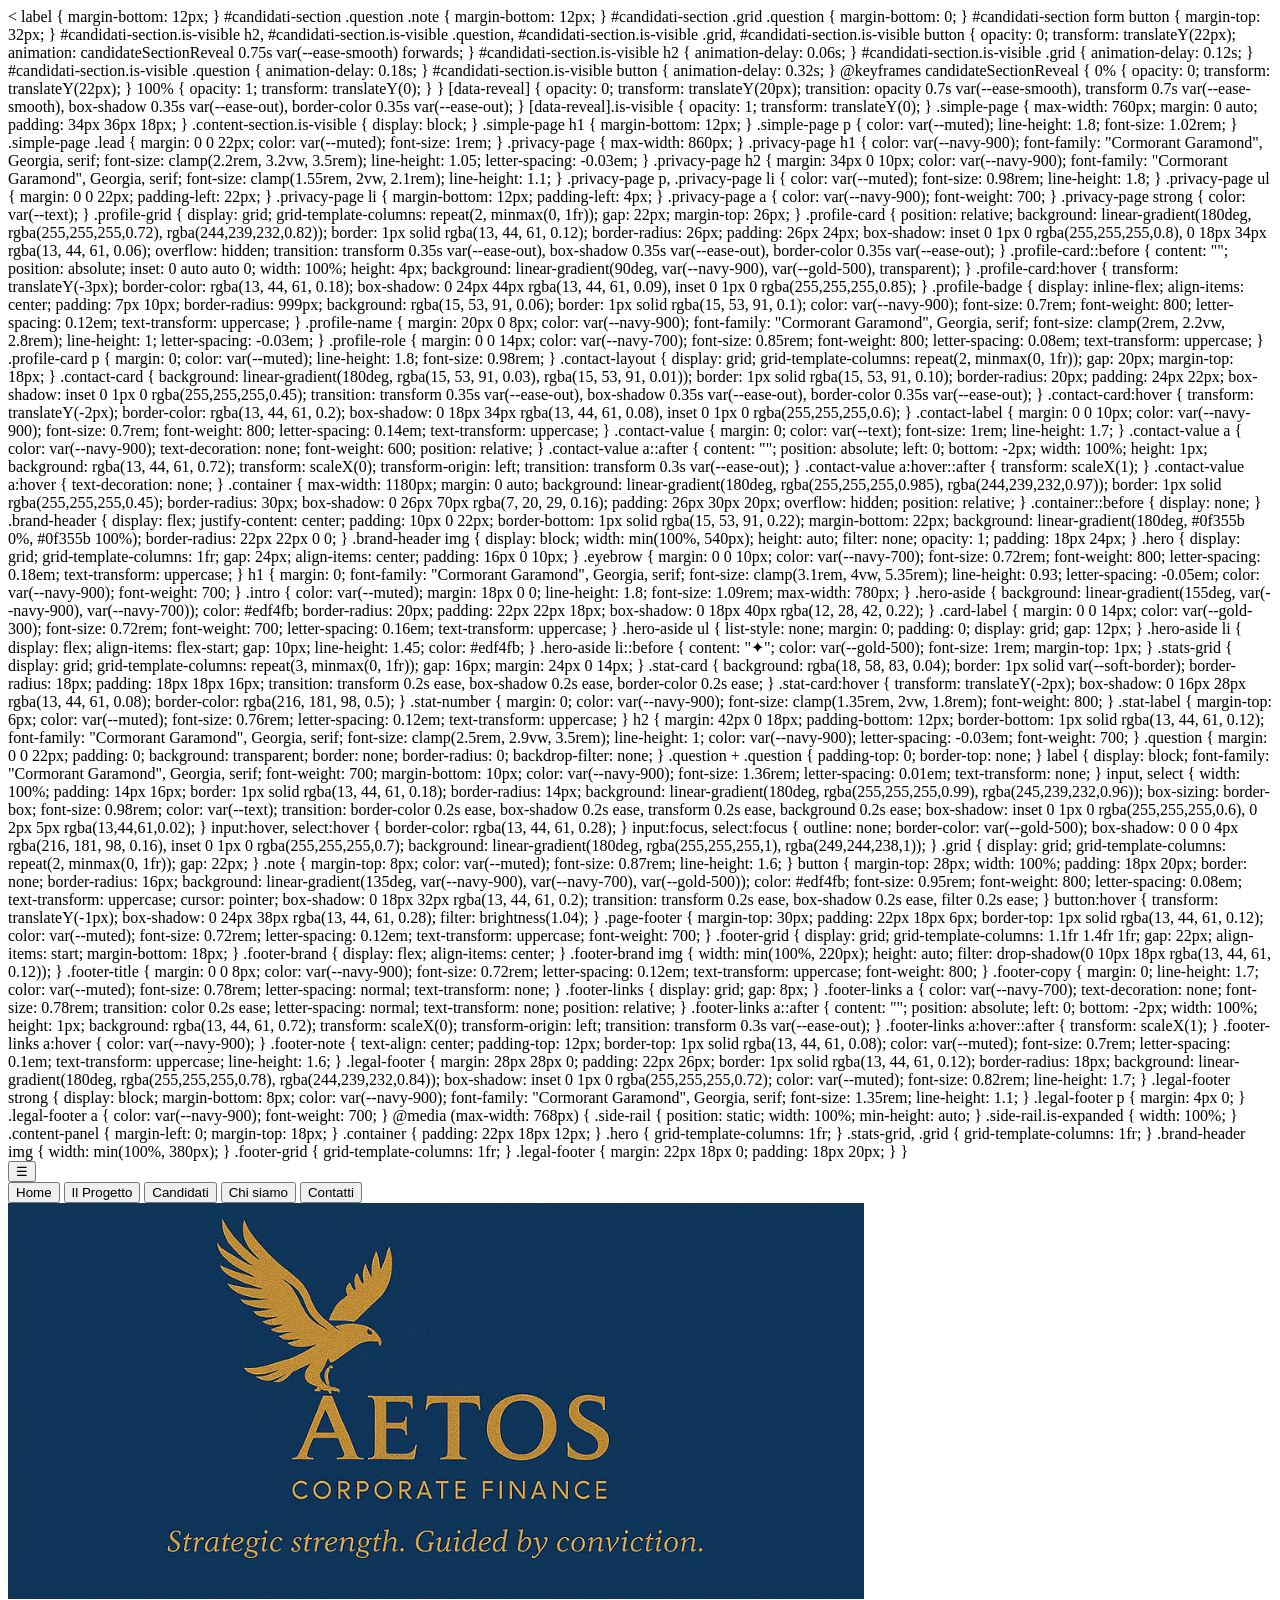
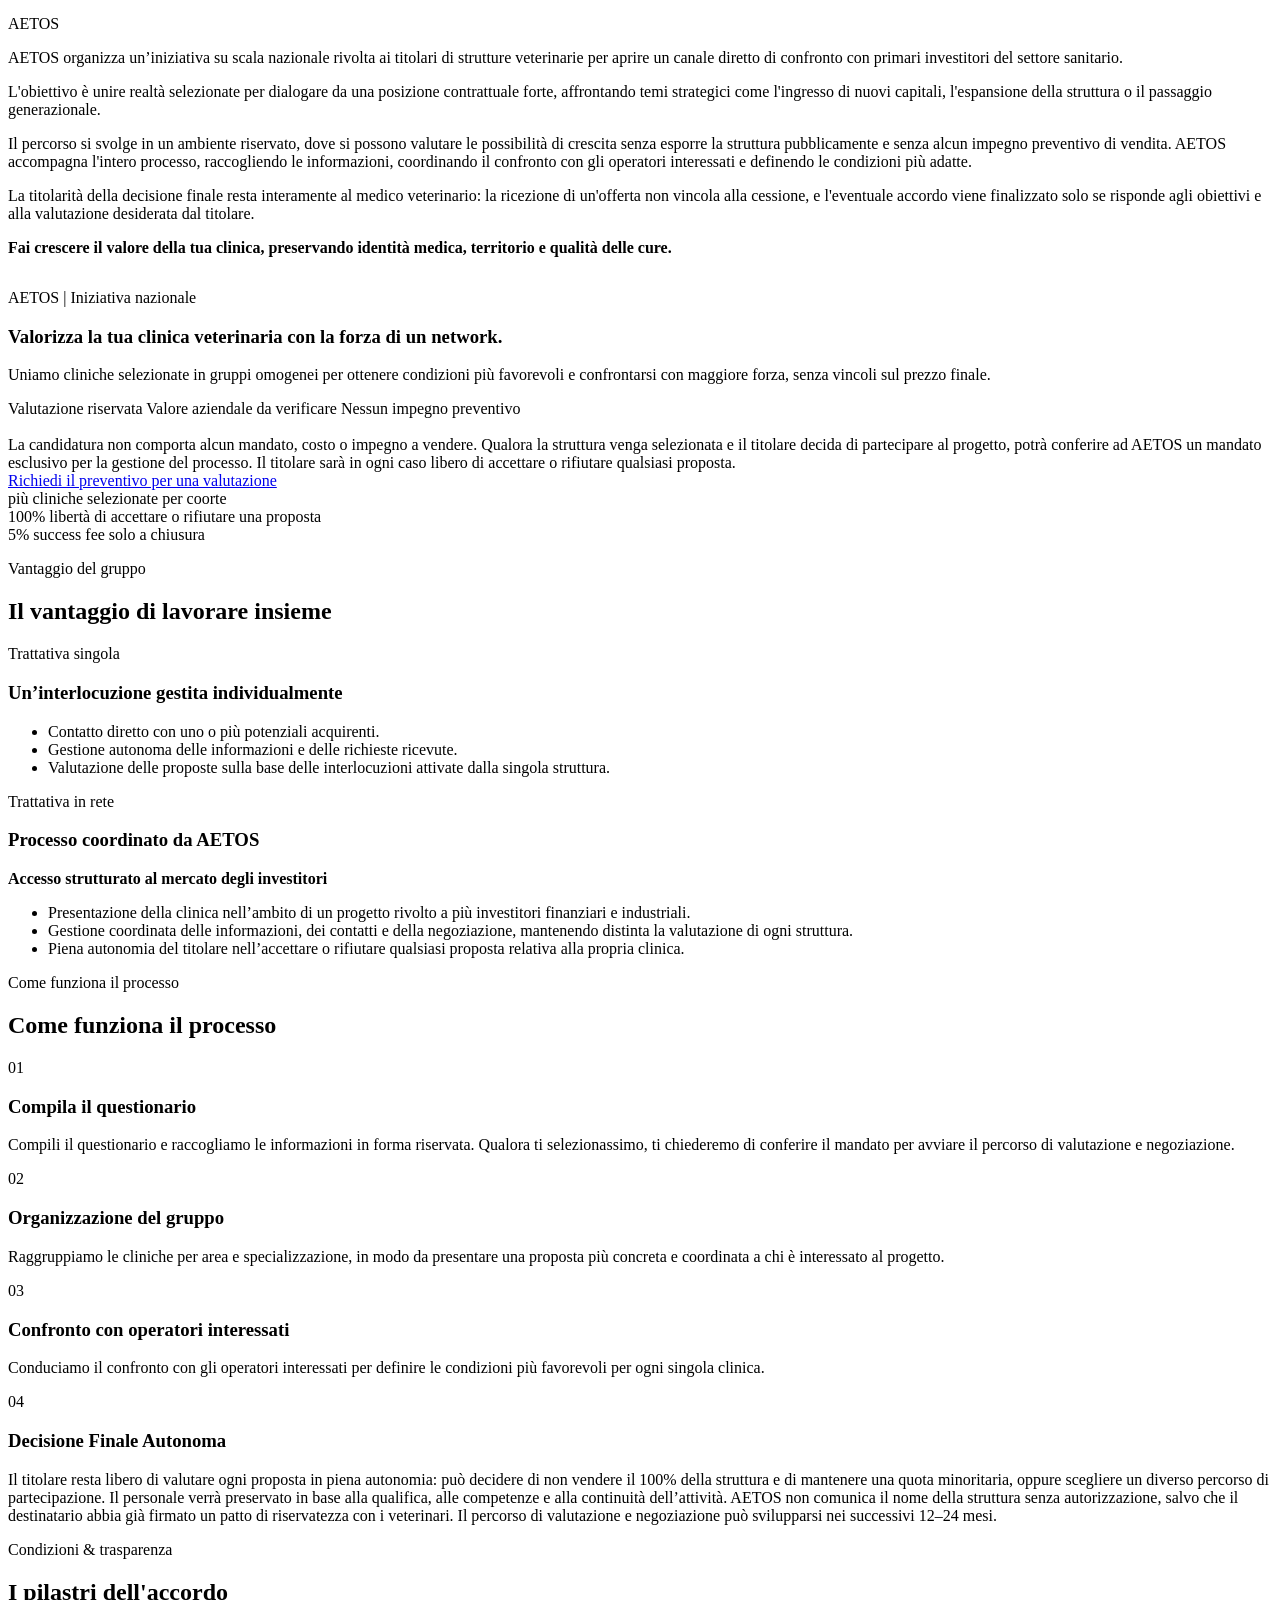
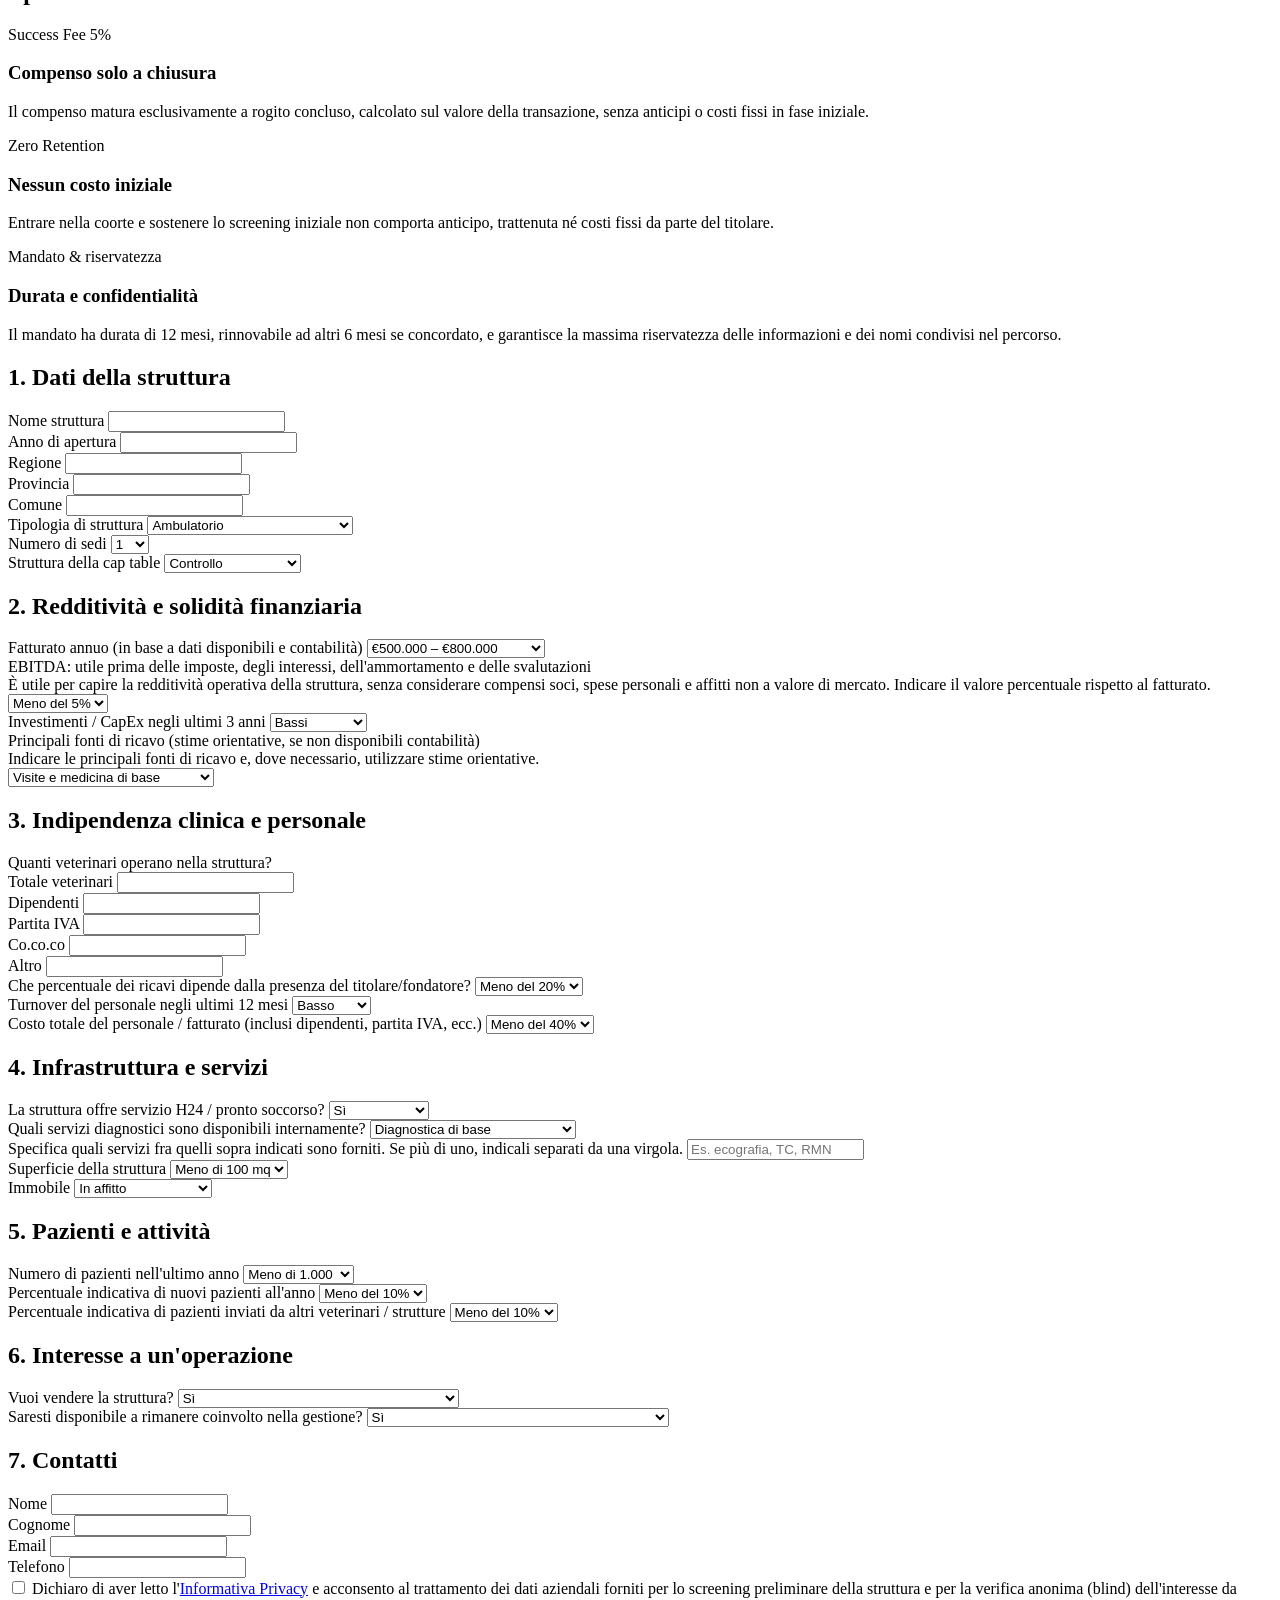
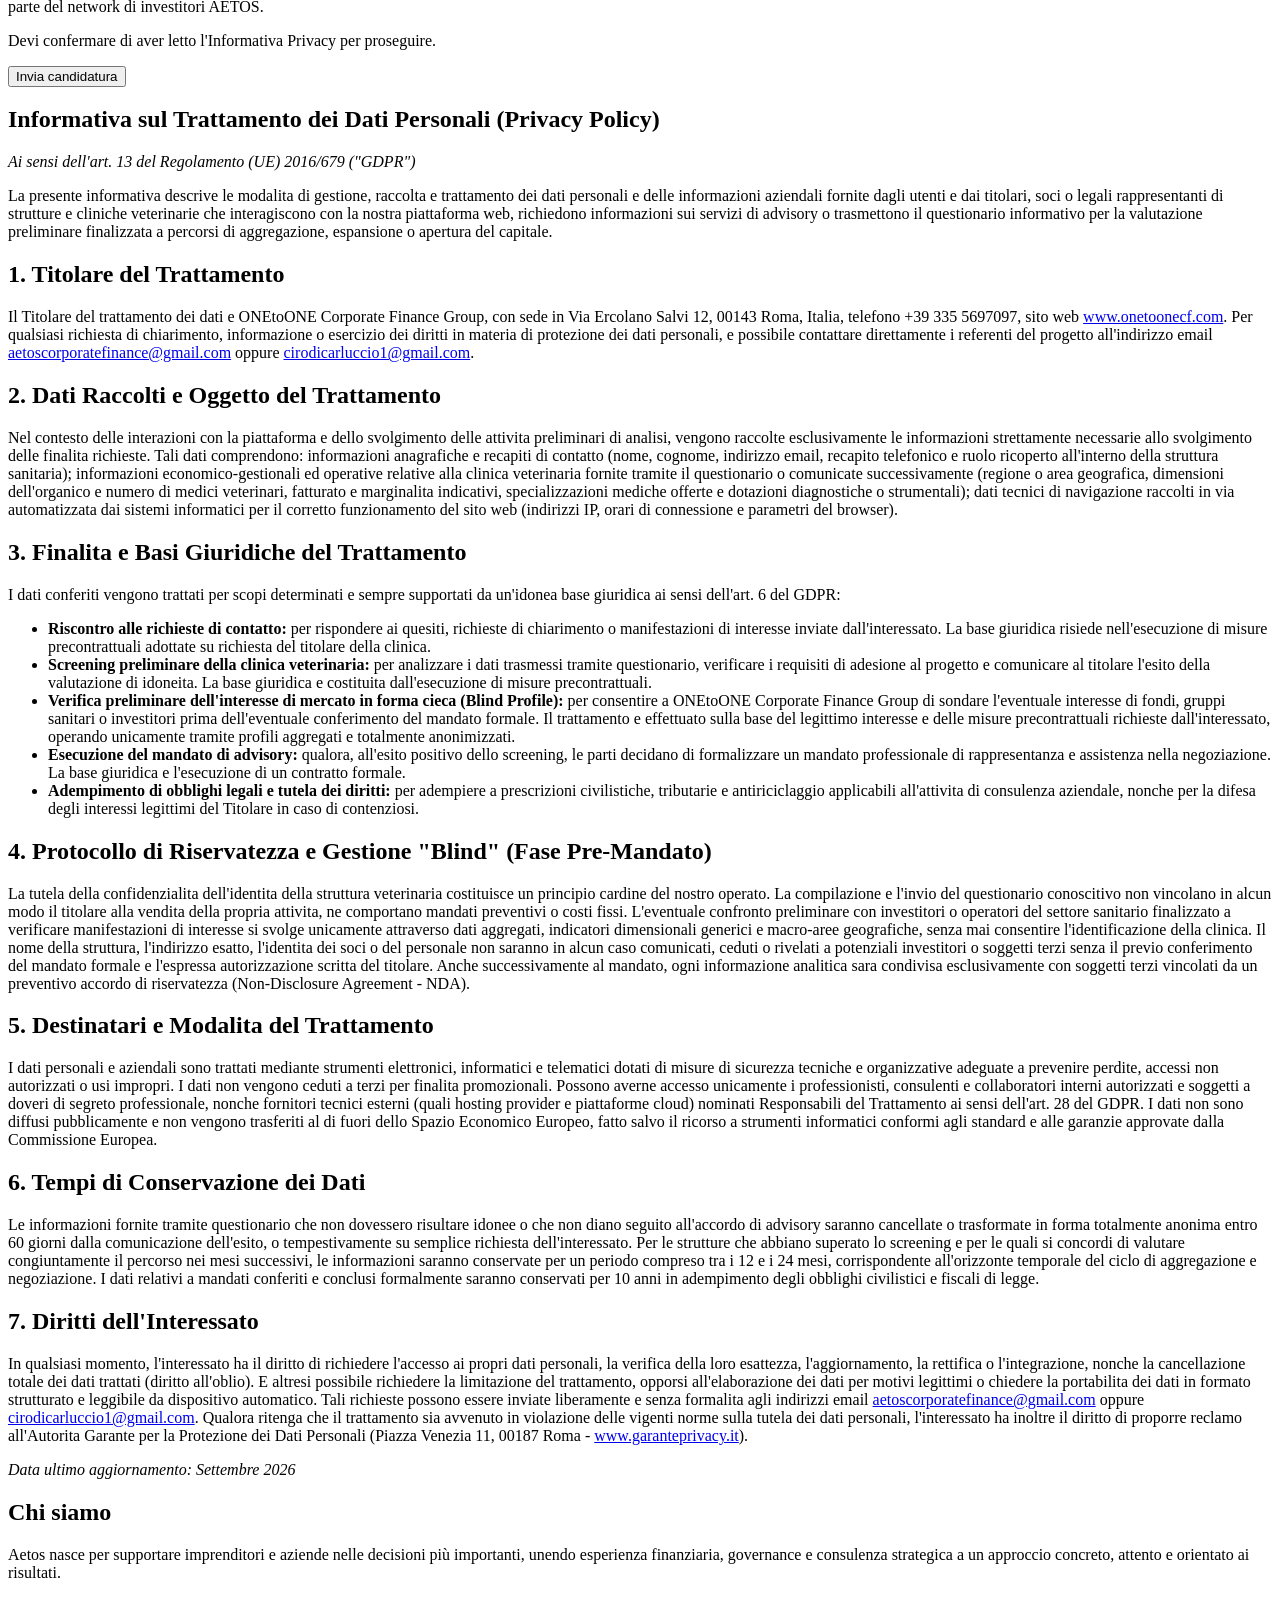
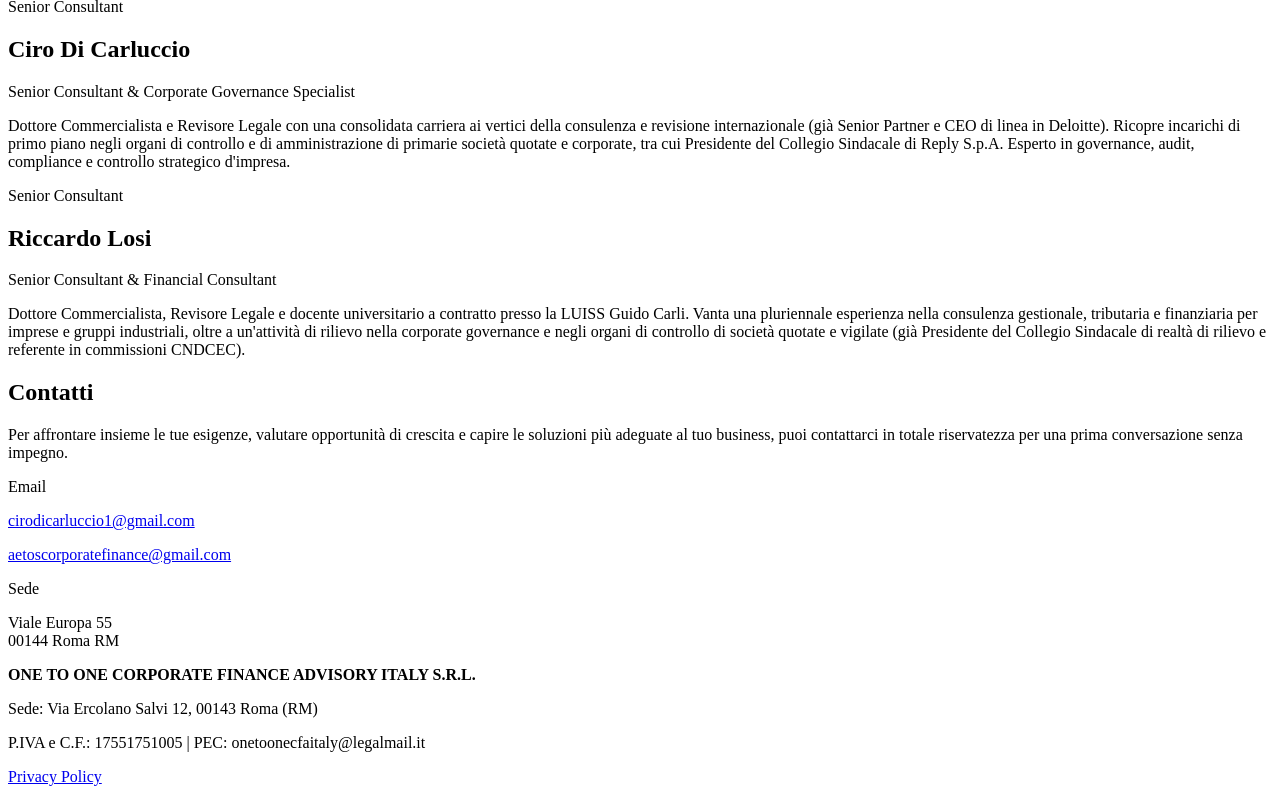
==== commit e6c5195d: "Fix responsive mobile definitivo iniettato in head" ====
--- a/index.html
+++ b/index.html
@@ -1,11 +1,14 @@
-  
+
+
+
+    
 
     
     <<!DOCTYPE html>
 <html lang="it">
 <head>
     <meta charset="UTF-8">
-    <meta name="viewport" content="width=device-width, initial-scale=1.0">
+    <meta name="
 
     <title>Candidatura | Veterinary Target Platform</title>
 
@@ -314,7 +317,7 @@
 
         .hero-section {
             display: grid;
-            grid-template-columns: minmax(0, 1.45fr) minmax(250px, 0.75fr);
+            grid-template-columns: 1fr;
             gap: 28px;
             align-items: center;
             padding: 10px 0 8px;
@@ -1009,7 +1012,7 @@
 
         .hero {
             display: grid;
-            grid-template-columns: minmax(0, 1.6fr) minmax(260px, 0.9fr);
+            grid-template-columns: 1fr;
             gap: 24px;
             align-items: center;
             padding: 16px 0 10px;
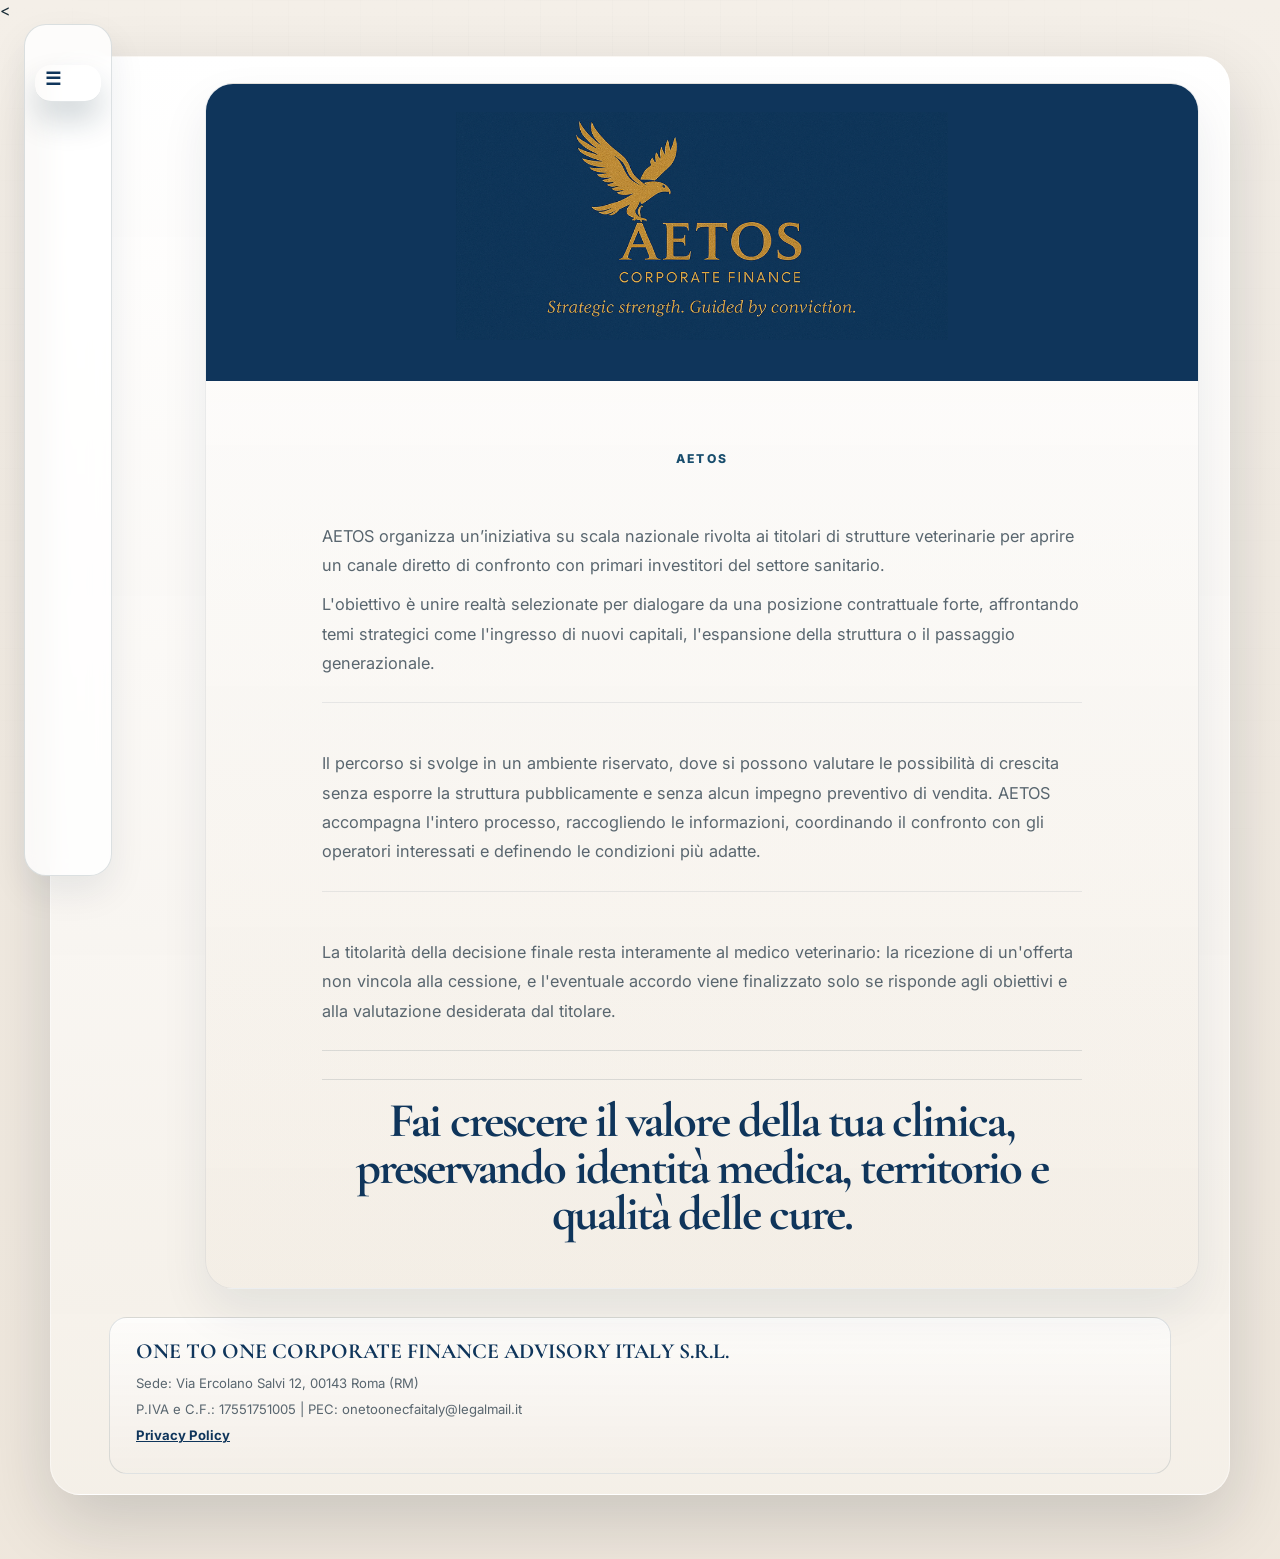
==== commit e7c94115: "Ripristino commit 40c4c66 pulito" ====
--- a/index.html
+++ b/index.html
@@ -1,14 +1,8 @@
-
-
-
-    
-
-    
-    <<!DOCTYPE html>
+<<!DOCTYPE html>
 <html lang="it">
 <head>
     <meta charset="UTF-8">
-    <meta name="
+    <meta name="viewport" content="width=device-width, initial-scale=1.0">
 
     <title>Candidatura | Veterinary Target Platform</title>
 
@@ -317,7 +311,7 @@
 
         .hero-section {
             display: grid;
-            grid-template-columns: 1fr;
+            grid-template-columns: minmax(0, 1.45fr) minmax(250px, 0.75fr);
             gap: 28px;
             align-items: center;
             padding: 10px 0 8px;
@@ -1012,7 +1006,7 @@
 
         .hero {
             display: grid;
-            grid-template-columns: 1fr;
+            grid-template-columns: minmax(0, 1.6fr) minmax(260px, 0.9fr);
             gap: 24px;
             align-items: center;
             padding: 16px 0 10px;
